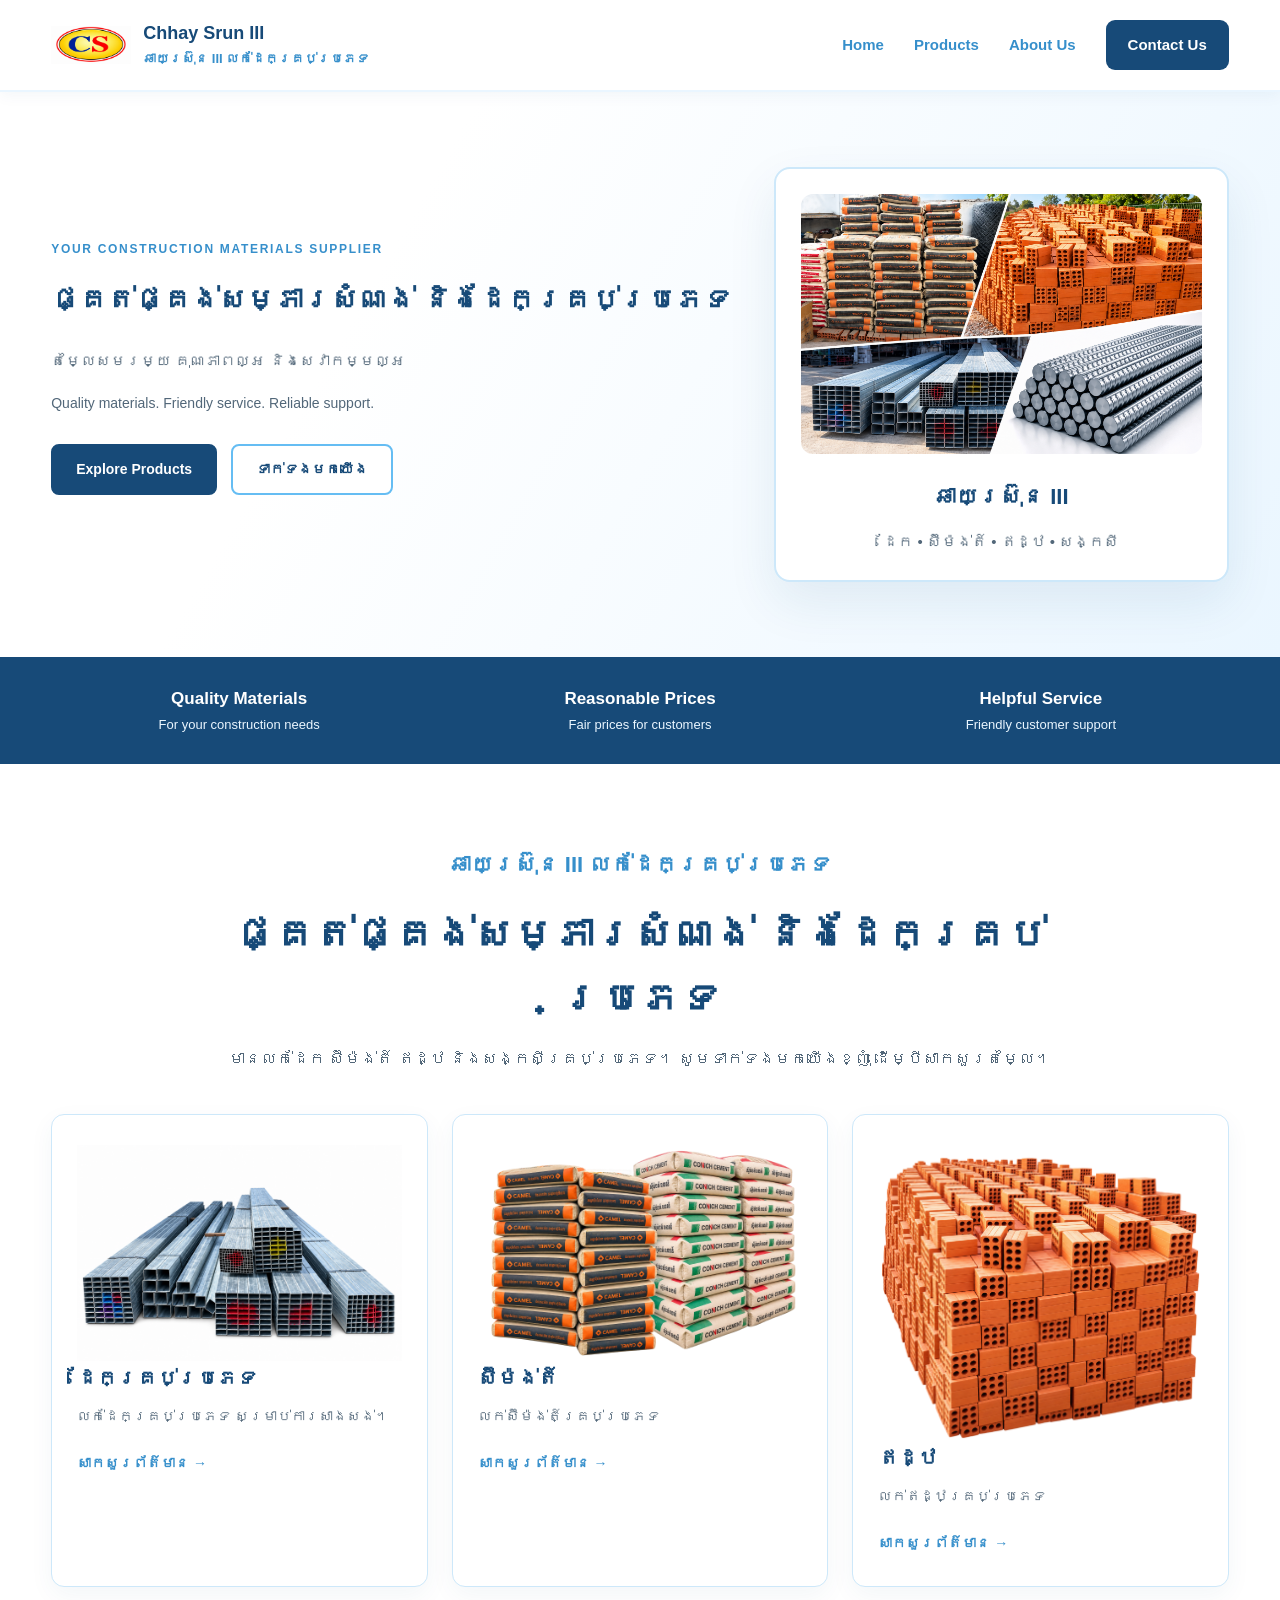
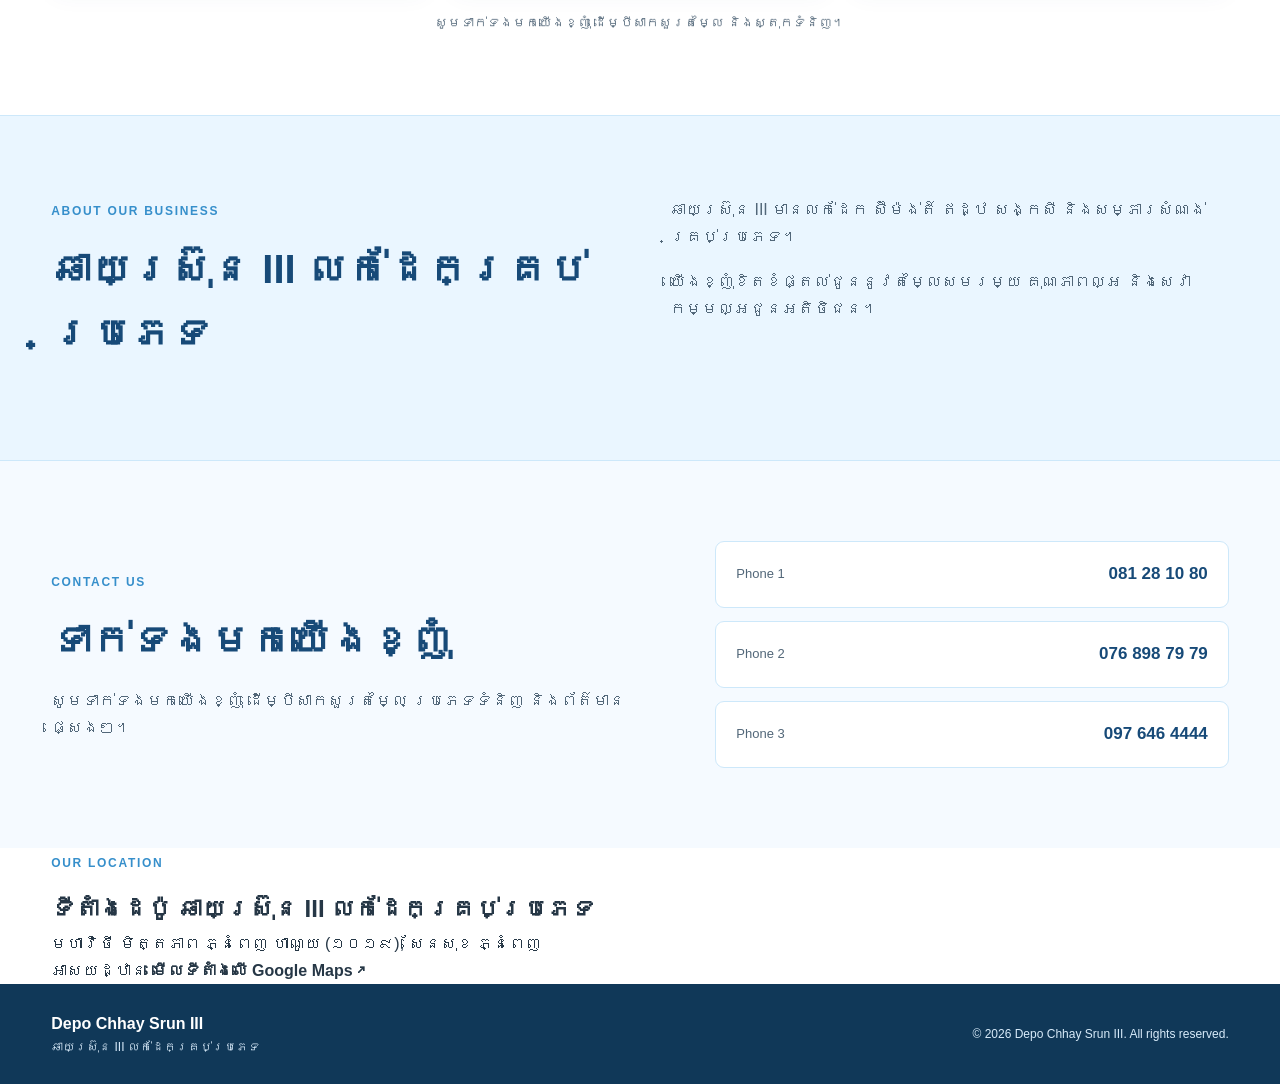
==== index.html @ 59ee8ce9 "Rename chhaysrun.html to index.html" ====
<!DOCTYPE html>
<html lang="km">
<head>
  <meta charset="UTF-8">
  <meta name="viewport" content="width=device-width, initial-scale=1.0">
  <meta name="description" content="Chhay Srun III sells steel, cement, bricks, zinc roofing sheets, and construction materials.">
  <title> Chhay Srun III | Construction Materials</title>
  <link rel="stylesheet" href="style.css">
</head>

<body>

  <!-- HEADER -->
  <header class="header">
    <div class="container nav">

      <a href="#home" class="brand">
        <img src="cs-logo.png.png" alt="CS Logo" class="brand-logo">

        <div class="brand-text">
          <strong> Chhay Srun III</strong>
          <small>ឆាយស្រ៊ុន III លក់ដែកគ្រប់ប្រភេទ</small>
        </div>
      </a>

      <button
        class="menu-toggle"
        id="menuToggle"
        aria-label="Open navigation"
        aria-expanded="false"
        type="button">
        ☰
      </button>

      <nav id="navigation">
        <a href="#home">Home</a>
        <a href="#products">Products</a>
        <a href="#about">About Us</a>
        <a href="#contact" class="nav-contact">Contact Us</a>
      </nav>

    </div>
  </header>

  <main>

    <!-- HOME / HERO -->
    <section class="hero" id="home">
      <div class="container hero-grid">

        <div class="hero-text">
          <span class="eyebrow">YOUR CONSTRUCTION MATERIALS SUPPLIER</span>

          <h1>ផ្គត់ផ្គង់សម្ភារសំណង់ និងដែកគ្រប់ប្រភេទ</h1>

          <p class="khmer-description">
            តម្លៃសមរម្យ គុណភាពល្អ និងសេវាកម្មល្អ
          </p>

          <p class="hero-note">
            Quality materials. Friendly service. Reliable support.
          </p>

          <div class="hero-buttons">
            <a href="#products" class="button button-primary">
              Explore Products
            </a>

            <a href="#contact" class="button button-outline">
              ទាក់ទងមកយើង
            </a>
          </div>
        </div>

        <!-- BUSINESS SIGNBOARD -->
        <div class="signboard">
          <img
            src="construction-materials.png"
            alt="Steel, cement, bricks and construction materials"
            class="signboard-image"
          >

          <h2> ឆាយស្រ៊ុន III</h2>

          <p>ដែក • ស៊ីម៉ង់ត៍ • ឥដ្ឋ • សង្កសី</p>
        </div>

      </div>
    </section>

    <!-- HIGHLIGHTS -->
    <section class="highlights">
      <div class="container highlight-grid">

        <div>
          <strong>Quality Materials</strong>
          <span>For your construction needs</span>
        </div>

        <div>
          <strong>Reasonable Prices</strong>
          <span>Fair prices for customers</span>
        </div>

        <div>
          <strong>Helpful Service</strong>
          <span>Friendly customer support</span>
        </div>

      </div>
    </section>

    <!-- PRODUCTS -->
    <section class="section" id="products">
      <div class="container">

        <div class="section-heading">
          <span class="eyebrow">
            ឆាយស្រ៊ុន III លក់ដែកគ្រប់ប្រភេទ
          </span>

          <h2>ផ្គត់ផ្គង់សម្ភារសំណង់ និងដែកគ្រប់ប្រភេទ</h2>

          <p>
            មានលក់ដែក ស៊ីម៉ង់ត៍ ឥដ្ឋ និងសង្កសីគ្រប់ប្រភេទ។
            សូមទាក់ទងមកយើងខ្ញុំ ដើម្បីសាកសួរតម្លៃ។
          </p>
        </div>

        <div class="product-grid">

          <!-- PRODUCT 1: STEEL -->
          <article class="product-card">

            <img
              src="Steel.png"
              alt="ដែកគ្រប់ប្រភេទ"
              class="product-image"
            >

            <h3>ដែកគ្រប់ប្រភេទ</h3>

            <p>លក់ដែកគ្រប់ប្រភេទ សម្រាប់ការសាងសង់។</p>

            <a href="#contact" class="product-link">
              សាកសួរព័ត៌មាន →
            </a>

          </article>

          <!-- PRODUCT 2: CEMENT -->
          <article class="product-card">

            <img
              src="cement.png"
              alt="Cement bags"
              class="product-image"
            >

            <h3>ស៊ីម៉ង់ត៍</h3>

            <p>លក់ស៊ីម៉ង់ត៍គ្រប់ប្រភេទ</p>

            <a href="#contact" class="product-link">
              សាកសួរព័ត៌មាន →
            </a>

          </article>

          <!-- PRODUCT 3: BRICKS -->
          <article class="product-card">

            <img
              src="bricks.png"
              alt="Construction bricks"
              class="product-image"
            >

            <h3>ឥដ្ឋ</h3>

            <p>លក់ឥដ្ឋគ្រប់ប្រភេទ</p>

            <a href="#contact" class="product-link">
              សាកសួរព័ត៌មាន →
            </a>

          </article>

        </div>

        <p class="product-note">
          សូមទាក់ទងមកយើងខ្ញុំ ដើម្បីសាកសួរតម្លៃ និងស្តុកទំនិញ។
        </p>

      </div>
    </section>

    <!-- ABOUT -->
    <section class="section about-section" id="about">
      <div class="container about-grid">

        <div>
          <span class="eyebrow">ABOUT OUR BUSINESS</span>

          <h2> ឆាយស្រ៊ុន III លក់ដែកគ្រប់ប្រភេទ </h2>
        </div>

        <div>
          <p>
            ឆាយស្រ៊ុន III មានលក់ដែក ស៊ីម៉ង់ត៍ ឥដ្ឋ
            សង្កសី និងសម្ភារសំណង់គ្រប់ប្រភេទ។
          </p>

          <p>
            យើងខ្ញុំខិតខំផ្តល់ជូននូវតម្លៃសមរម្យ
            គុណភាពល្អ និងសេវាកម្មល្អជូនអតិថិជន។
          </p>
        </div>

      </div>
    </section>

    <!-- CONTACT -->
    <section class="contact-section" id="contact">
      <div class="container contact-grid">

        <div>
          <span class="eyebrow">CONTACT US</span>

          <h2>ទាក់ទងមកយើងខ្ញុំ</h2>

          <p>
            សូមទាក់ទងមកយើងខ្ញុំ ដើម្បីសាកសួរតម្លៃ
            ប្រភេទទំនិញ និងព័ត៌មានផ្សេងៗ។
          </p>
        </div>

        <div class="phone-list">

          <a href="tel:081281080">
            <span>Phone 1</span>
            <strong>081 28 10 80</strong>
          </a>

          <a href="tel:0768987979">
            <span>Phone 2</span>
            <strong>076 898 79 79</strong>
          </a>

          <a href="tel:0976464444">
            <span>Phone 3</span>
            <strong>097 646 4444</strong>
          </a>

        </div>

      </div>
    </section>

    <!-- LOCATION: OPEN GOOGLE MAPS -->
    <!-- LOCATION SECTION -->
    <section class="location-section" id="location">
      <div class="container location-grid">

        <div class="location-text">
          <span class="eyebrow">OUR LOCATION</span>

          <h2>ទីតាំងដេប៉ូ ឆាយស្រ៊ុន III លក់ដែកគ្រប់ប្រភេទ</h2>

          <p>
            មហាវិថី មិត្តភាព ភ្នំពេញ ហាណូយ (១០១៩), សែនសុខ ភ្នំពេញ
          </p>
        </div>

        <div class="location-action">
          <a
            href="https://maps.app.goo.gl/CAz2wt9tkXytnF9X8"
            target="_blank"
            rel="noopener noreferrer"
            class="location-link"
          >
            <span>អាសយដ្ឋាន</span>
            <strong>មើលទីតាំងលើ Google Maps ↗</strong>
          </a>
        </div>

      </div>
    </section>

  </main>

  <!-- FOOTER -->
  <footer class="footer">
    <div class="container footer-content">

      <div>
        <strong>Depo Chhay Srun III</strong>
        <p> ឆាយស្រ៊ុន III លក់ដែកគ្រប់ប្រភេទ</p>
      </div>

      <p>
        © <span id="currentYear"></span>
        Depo Chhay Srun III. All rights reserved.
      </p>

    </div>
  </footer>

  <script src="script.js"></script>

</body>
</html>
---- style.css ----
/* ==========================================
   DEPO CHHAY SRUN III
   White + Cool Blue Theme
========================================== */

:root {
  --blue: #174A78;
  --light-blue: #65BDF3;
  --pale-blue: #EAF6FF;
  --dark-blue: #103858;
  --dark: #263746;
  --muted: #526779;
  --white: #FFFFFF;
  --border: #CDE8FA;
}

/* RESET */

* {
  margin: 0;
  padding: 0;
  box-sizing: border-box;
}

html {
  scroll-behavior: smooth;
  scroll-padding-top: 100px;
}

body {
  width: 100%;
  overflow-x: hidden;
  font-family: Arial, "Khmer OS System", "Noto Sans Khmer", sans-serif;
  color: var(--dark);
  background: var(--white);
  line-height: 1.7;
}

a {
  color: inherit;
  text-decoration: none;
}

img {
  display: block;
  max-width: 100%;
  height: auto;
}

.container {
  width: min(1200px, 92%);
  margin: 0 auto;
}

/* HEADER */

.header {
  position: sticky;
  top: 0;
  z-index: 100;
  width: 100%;
  background: var(--white);
  border-bottom: 2px solid var(--pale-blue);
  box-shadow: 0 3px 15px rgba(23, 74, 120, 0.05);
}

.nav {
  min-height: 90px;
  display: flex;
  justify-content: space-between;
  align-items: center;
  gap: 24px;
}

.brand {
  display: flex;
  align-items: center;
  gap: 12px;
  min-width: 0;
}

.brand-logo {
  width: 80px;
  height: 60px;
  object-fit: contain;
  flex-shrink: 0;
}

.brand-text {
  min-width: 0;
}

.brand-text strong {
  display: block;
  color: var(--blue);
  font-size: 18px;
  font-weight: 700;
  line-height: 1.5;
}

.brand-text small {
  display: block;
  color: #368FCB;
  font-size: 13px;
  font-weight: 700;
  line-height: 1.8;
}

nav {
  display: flex;
  align-items: center;
  gap: 30px;
}

nav a {
  color: #368FCB;
  font-size: 15px;
  font-weight: 700;
  transition: color 0.2s;
}

nav a:hover {
  color: var(--blue);
}

nav .nav-contact {
  padding: 12px 22px;
  border-radius: 9px;
  background: var(--blue);
  color: var(--white);
}

nav .nav-contact:hover {
  background: var(--dark-blue);
  color: var(--white);
}

.menu-toggle {
  display: none;
  border: 0;
  background: transparent;
  color: var(--blue);
  font-size: 28px;
  cursor: pointer;
}

/* HERO */

.hero {
  width: 100%;
  padding: 75px 0;
  background: linear-gradient(120deg, #FFFFFF 30%, #EAF6FF 100%);
}

.hero-grid {
  display: grid;
  grid-template-columns: minmax(0, 1.2fr) minmax(0, 0.8fr);
  align-items: center;
  gap: 40px;
}

.hero-text {
  min-width: 0;
  width: 100%;
}

.eyebrow {
  display: inline-block;
  margin-bottom: 16px;
  color: #368FCB;
  font-size: 12px;
  font-weight: 800;
  letter-spacing: 1.7px;
}

.hero-text h1 {
  margin-bottom: 22px;
  color: var(--blue);
  font-family: "Khmer OS System", "Noto Sans Khmer", sans-serif;
  font-size: 28px;
  font-weight: 700;
  line-height: 1.8;
  letter-spacing: 0;
  word-spacing: 0;
  overflow-wrap: break-word;
}

.khmer-description {
  max-width: 560px;
  color: var(--muted);
  font-family: "Khmer OS System", "Noto Sans Khmer", sans-serif;
  font-size: 15px;
  line-height: 1.9;
  letter-spacing: 0;
  word-spacing: 0;
}

.hero-note {
  margin-top: 16px;
  color: var(--muted);
  font-size: 14px;
}

.hero-buttons {
  display: flex;
  flex-direction: row;
  flex-wrap: wrap;
  align-items: center;
  gap: 14px;
  margin: 28px 0 20px;
}

.button {
  min-height: 48px;
  padding: 12px 23px;
  display: inline-flex;
  align-items: center;
  justify-content: center;
  border: 2px solid var(--blue);
  border-radius: 8px;
  font-size: 14px;
  font-weight: 700;
  transition: 0.2s;
}

.button-primary {
  background: var(--blue);
  color: var(--white);
}

.button-primary:hover {
  background: var(--dark-blue);
  transform: translateY(-2px);
}

.button-outline {
  background: var(--white);
  color: var(--blue);
  border-color: var(--light-blue);
}

.button-outline:hover {
  background: var(--pale-blue);
}

/* SIGNBOARD */

.signboard {
  display: flex;
  flex-direction: column;
  justify-content: center;
  align-items: center;
  gap: 14px;
  width: 100%;
  min-width: 0;
  min-height: 330px;
  padding: 25px;
  background: var(--white);
  border: 2px solid var(--border);
  border-radius: 16px;
  box-shadow: 0 20px 50px rgba(23, 74, 120, 0.09);
  text-align: center;
}

.signboard-image {
  display: block;
  width: 100%;
  max-width: 100%;
  height: 260px;
  object-fit: cover;
  object-position: center;
  border-radius: 12px;
  margin: 0 auto 10px;
}

.signboard-logo {
  width: 240px;
  max-width: 100%;
  height: auto;
  object-fit: contain;
}

.signboard h2 {
  color: var(--blue);
  font-family: "Khmer OS System", "Noto Sans Khmer", sans-serif;
  font-size: 22px;
  line-height: 1.7;
}

.signboard p {
  color: var(--muted);
  font-size: 15px;
}

/* HIGHLIGHTS */

.highlights {
  padding: 28px 0;
  background: var(--blue);
  color: var(--white);
}

.highlight-grid {
  display: grid;
  grid-template-columns: repeat(3, minmax(0, 1fr));
  gap: 25px;
}

.highlight-grid div {
  display: flex;
  flex-direction: column;
  align-items: center;
  text-align: center;
}

.highlight-grid strong {
  font-size: 17px;
  color: var(--white);
}

.highlight-grid span {
  color: #EAF6FF;
  font-size: 13px;
}

/* GENERAL SECTIONS */

.section {
  padding: 80px 0;
}

.section-heading {
  max-width: 850px;
  margin: 0 auto 42px;
  text-align: center;
}

/* Khmer subtitle in the Products section */
.section-heading .eyebrow {
  font-family: "Khmer OS System", "Noto Sans Khmer", sans-serif;
  font-size: 22px;
  font-weight: 700;
  letter-spacing: 0;
  line-height: 1.9;
  color: #368FCB;
}

.section-heading h2,
.about-grid h2,
.contact-grid h2 {
  margin-bottom: 15px;
  color: var(--blue);
  font-size: clamp(29px, 4vw, 40px);
  line-height: 1.6;
}

.section-heading p,
.about-grid p,
.contact-grid > div > p {
  color: var(--muted);
}

/* PRODUCT CARDS */

.product-grid {
  display: grid;
  grid-template-columns: repeat(3, minmax(0, 1fr));
  gap: 24px;
}

.product-card {
  min-width: 0;
  padding: 30px 25px;
  background: var(--white);
  border: 1px solid var(--border);
  border-radius: 13px;
  box-shadow: 0 8px 24px rgba(23, 74, 120, 0.05);
  transition: transform 0.25s, box-shadow 0.25s;
}

.product-card:hover {
  transform: translateY(-5px);
  box-shadow: 0 15px 35px rgba(23, 74, 120, 0.12);
}

.product-icon {
  width: 60px;
  height: 60px;
  margin-bottom: 20px;
  display: grid;
  place-items: center;
  border-radius: 12px;
  background: var(--pale-blue);
  color: var(--blue);
  font-size: 32px;
  font-weight: 800;
}

.product-card h3 {
  margin-bottom: 10px;
  color: var(--blue);
  font-size: 20px;
}

.product-card p {
  margin-bottom: 20px;
  color: var(--muted);
  font-size: 14px;
}

.product-link {
  color: #368FCB;
  font-size: 14px;
  font-weight: 800;
}

.product-link:hover {
  color: var(--dark-blue);
}

.product-note {
  margin-top: 25px;
  color: var(--muted);
  font-size: 13px;
  text-align: center;
}

/* ABOUT */

.about-section {
  background: var(--pale-blue);
  border-top: 1px solid var(--border);
  border-bottom: 1px solid var(--border);
}

.about-grid {
  display: grid;
  grid-template-columns: minmax(0, 1fr) minmax(0, 1fr);
  align-items: start;
  gap: 60px;
}

.about-grid p {
  margin-bottom: 18px;
}

/* CONTACT */

.contact-section {
  padding: 80px 0;
  background: #F5FAFF;
}

.contact-grid {
  display: grid;
  grid-template-columns: minmax(0, 1fr) minmax(0, 0.85fr);
  align-items: center;
  gap: 60px;
}

.phone-list {
  display: grid;
  gap: 13px;
}

.phone-list a {
  display: flex;
  justify-content: space-between;
  align-items: center;
  gap: 15px;
  padding: 18px 20px;
  background: var(--white);
  border: 1px solid var(--border);
  border-radius: 9px;
  transition: 0.2s;
}

.phone-list a:hover {
  border-color: var(--light-blue);
  transform: translateX(3px);
}

.phone-list span {
  color: var(--muted);
  font-size: 13px;
}

.phone-list strong {
  color: var(--blue);
  font-size: 17px;
}

/* FOOTER */

.footer {
  padding: 26px 0;
  background: var(--dark-blue);
  color: var(--white);
}

.footer-content {
  display: flex;
  justify-content: space-between;
  align-items: center;
  flex-wrap: wrap;
  gap: 15px;
}

.footer-content strong {
  color: var(--white);
}

.footer-content p {
  color: #D8EBFA;
  font-size: 12px;
}

/* TABLETS */

@media (max-width: 900px) {
  .nav {
    min-height: 78px;
  }

  .menu-toggle {
    display: block;
    flex-shrink: 0;
  }

  nav {
    display: none;
    position: absolute;
    top: 78px;
    left: 0;
    right: 0;
    padding: 22px 5%;
    flex-direction: column;
    align-items: stretch;
    gap: 18px;
    background: var(--white);
    border-bottom: 2px solid var(--border);
    box-shadow: 0 12px 20px rgba(23, 74, 120, 0.08);
  }

  nav.open {
    display: flex;
  }

  .hero {
    padding: 55px 0;
  }

  .hero-grid {
    grid-template-columns: minmax(0, 1fr) minmax(0, 0.9fr);
    gap: 25px;
  }

  .hero-text h1 {
    font-size: 24px;
  }

  .signboard {
    padding: 18px;
  }

  .signboard-image {
    height: 220px;
  }

  .about-grid,
  .contact-grid {
    gap: 35px;
  }
}

/* MOBILE */

@media (max-width: 650px) {
  .container {
    width: 90%;
  }

  .hero-grid,
  .about-grid,
  .contact-grid {
    grid-template-columns: minmax(0, 1fr);
    gap: 30px;
  }

  .hero-text h1 {
    font-size: 24px;
    line-height: 1.8;
  }

  .hero-buttons {
    flex-direction: row;
  }

  .product-grid {
    grid-template-columns: repeat(2, minmax(0, 1fr));
  }

  .highlight-grid {
    grid-template-columns: 1fr;
    gap: 18px;
  }

  .section {
    padding: 60px 0;
  }

  .section-heading .eyebrow {
    font-size: 20px;
  }

  .signboard {
    min-height: 250px;
  }

  .signboard-image {
    height: 260px;
  }
}

/* SMALL PHONES */

@media (max-width: 480px) {
  .brand {
    gap: 8px;
  }

  .brand-logo {
    width: 55px;
    height: 45px;
  }

  .brand-text strong {
    font-size: 14px;
  }

  .brand-text small {
    font-size: 10px;
    line-height: 1.6;
  }

  .hero-text h1 {
    font-size: 20px;
    line-height: 1.8;
    letter-spacing: 0;
    word-spacing: 0;
  }

  .khmer-description {
    font-size: 14px;
  }

  .hero-buttons {
    flex-direction: column;
  }

  .hero-buttons .button {
    width: 100%;
  }

  .product-grid {
    grid-template-columns: 1fr;
  }

  .section-heading .eyebrow {
    font-size: 18px;
    line-height: 1.9;
  }

  .signboard {
    padding: 16px;
  }

  .signboard-image {
    height: 200px;
  }

  .signboard h2 {
    font-size: 19px;
  }

  .phone-list a {
    flex-wrap: wrap;
  }

  .phone-list strong {
    font-size: 15px;
  }

  .footer-content {
    flex-direction: column;
    align-items: flex-start;
  }
  
/* Product images */

.product-image {
  width: 100%;
  height: 220px;
  object-fit: cover;
  object-position: center;
  display: block;
  margin-bottom: 20px;
  border-radius: 10px;
}
/* Product images */
.product-image {
  width: 100%;
  height: 220px;
  object-fit: contain;
  object-position: center;
  display: block;
  margin-bottom: 20px;
  border-radius: 10px;
  background: #ffffff;
}
/* LOCATION & GOOGLE MAPS */

/* LOCATION SECTION - MATCH CONTACT SECTION */

.location-section {
  padding: 80px 0;
  background: #F5FAFF;
  border-top: 1px solid #CDE8FA;
}

.location-grid {
  display: grid;
  grid-template-columns: 1fr 0.85fr;
  align-items: center;
  gap: 60px;
}

.location-text h2 {
  margin: 15px 0;
  color: #174A78;
  font-family: "Khmer OS System", "Noto Sans Khmer", sans-serif;
  font-size: clamp(29px, 4vw, 40px);
  line-height: 1.5;
}

.location-text p {
  color: #526779;
  font-family: "Khmer OS System", "Noto Sans Khmer", sans-serif;
  font-size: 16px;
  line-height: 1.9;
}

.location-action {
  display: grid;
  gap: 13px;
}

.location-link {
  display: flex;
  flex-direction: column;
  gap: 10px;
  padding: 25px;
  background: #FFFFFF;
  border: 1px solid #CDE8FA;
  border-radius: 10px;
  transition: 0.2s;
}

.location-link:hover {
  border-color: #65BDF3;
  transform: translateY(-3px);
}

.location-link span {
  color: #526779;
  font-size: 14px;
}

.location-link strong {
  color: #174A78;
  font-size: 17px;
}

@media (max-width: 800px) {
  .location-section {
    padding: 60px 0;
  }

  .location-grid {
    grid-template-columns: 1fr;
    gap: 30px;
  }
}

@media (max-width: 480px) {
  .location-text h2 {
    font-size: 27px;
  }

  .location-link {
    padding: 20px;
  }
}

}
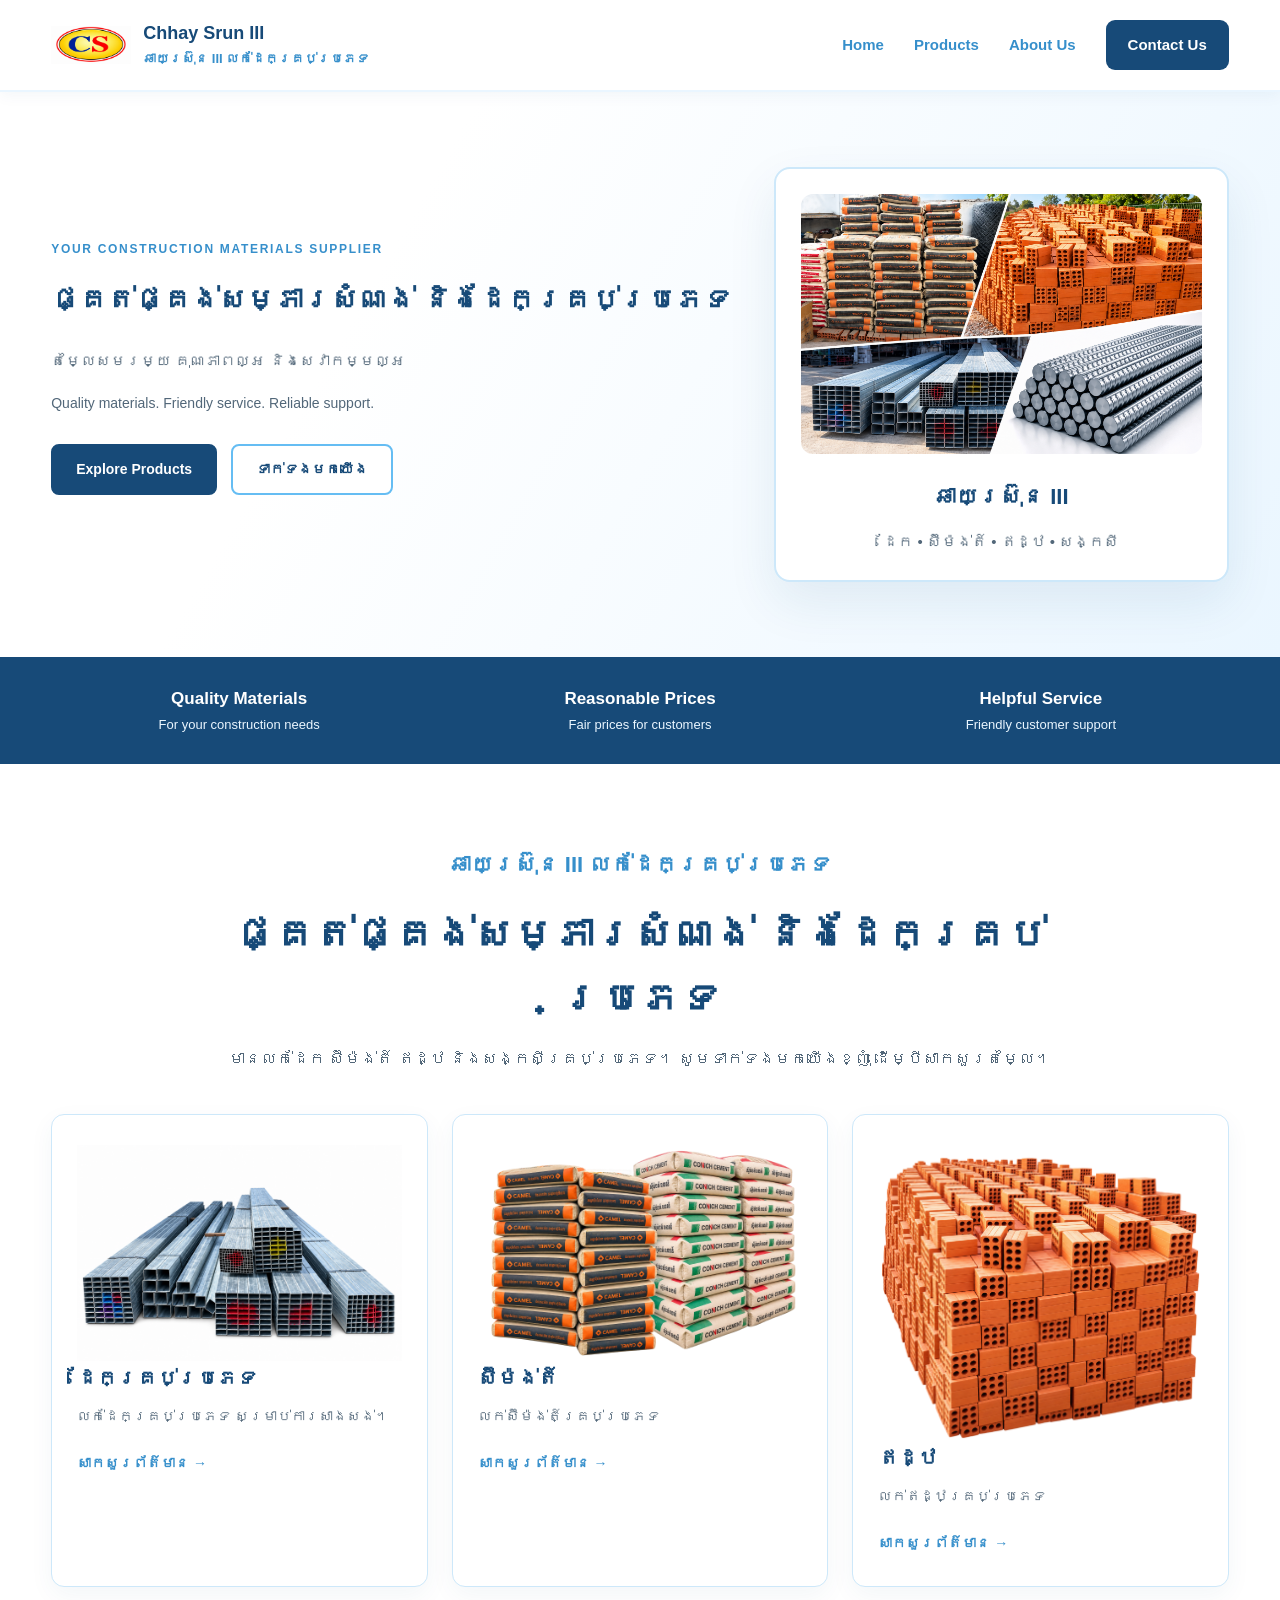
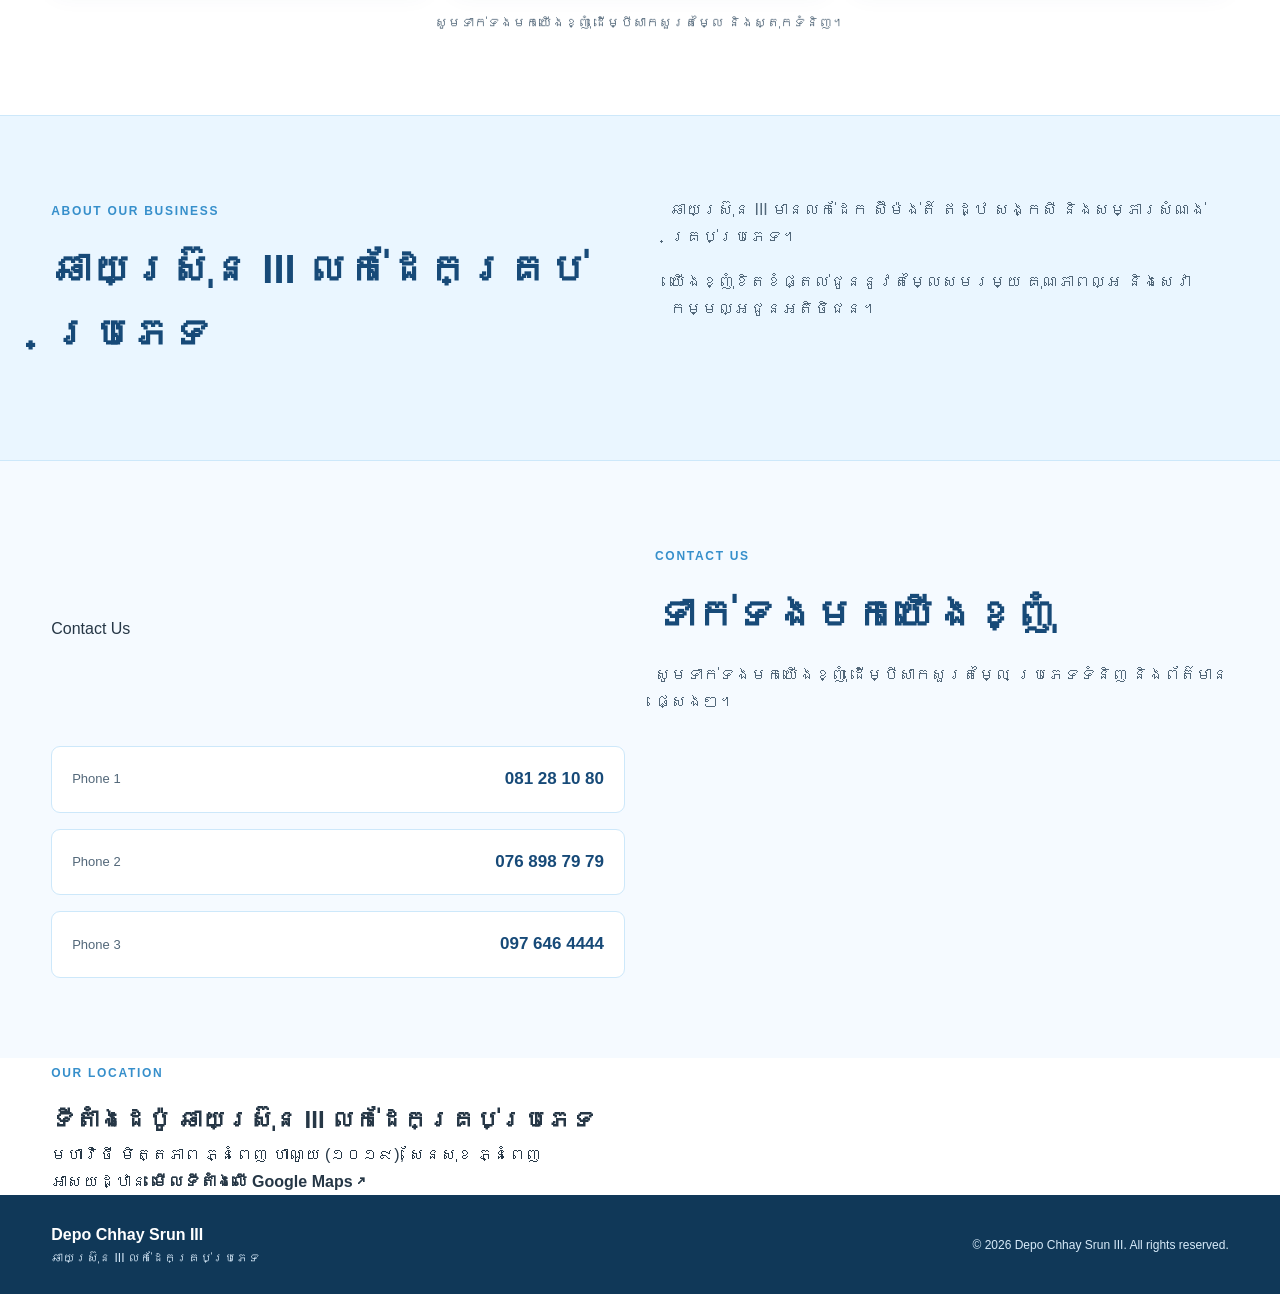
==== commit 3074d7e3: "Update index.html" ====
--- a/index.html
+++ b/index.html
@@ -224,7 +224,7 @@
     <!-- CONTACT -->
     <section class="contact-section" id="contact">
       <div class="container contact-grid">
-
+      <a href="#contact" class="nav-contact">Contact Us</a>
         <div>
           <span class="eyebrow">CONTACT US</span>
 
--- a/style.css
+++ b/style.css
@@ -518,108 +518,150 @@
 
 /* TABLETS */
 
+
+/* LEFT-SIDE MOBILE MENU */
 @media (max-width: 900px) {
-  .nav {
-    min-height: 78px;
-  }
-
-  .menu-toggle {
-    display: block;
-    flex-shrink: 0;
-  }
-
-  nav {
-    display: none;
-    position: absolute;
-    top: 78px;
+    .nav {
+        position: relative;
+        min-height: 78px;
+    }
+
+    .menu-toggle {
+        display: block;
+        position: relative;
+        z-index: 2002;
+        flex-shrink: 0;
+    }
+
+    .nav nav,
+    .nav > nav {
+        display: flex;
+        position: fixed;
+        top: 0;
+        left: 0;
+        right: auto;
+        width: 280px;
+        max-width: 85%;
+        height: 100vh;
+        height: 100dvh;
+        padding: 100px 24px 30px;
+        flex-direction: column;
+        align-items: stretch;
+        gap: 0;
+        background: #ffffff;
+        box-shadow: 5px 0 25px rgba(23, 74, 120, 0.15);
+        z-index: 2001;
+        overflow-y: auto;
+        transform: translateX(-100%);
+        visibility: hidden;
+        pointer-events: none;
+        transition: transform 0.3s ease, visibility 0.3s ease;
+    }
+
+    .nav nav.open,
+    .nav > nav.open {
+        transform: translateX(0);
+        visibility: visible;
+        pointer-events: auto;
+    }
+
+    .nav nav a,
+    .nav > nav a {
+        display: block;
+        padding: 16px 10px;
+        border-bottom: 1px solid #CDE8FA;
+        color: #174A78;
+        font-size: 16px;
+    }
+
+    .nav nav .nav-contact,
+    .nav > nav .nav-contact {
+        margin-top: 12px;
+        text-align: center;
+    }
+}
+/* FIX MOBILE NAVIGATION AND CONTACT BUTTON */
+
+@media (max-width: 900px) {
+  .nav-links {
+    display: flex;
+    position: fixed;
+    top: 0;
     left: 0;
-    right: 0;
-    padding: 22px 5%;
+    width: 280px;
+    max-width: 85%;
+    height: 100vh;
+    height: 100dvh;
+    padding: 100px 24px 30px;
     flex-direction: column;
     align-items: stretch;
-    gap: 18px;
-    background: var(--white);
-    border-bottom: 2px solid var(--border);
-    box-shadow: 0 12px 20px rgba(23, 74, 120, 0.08);
-  }
-
-  nav.open {
+    gap: 0;
+    background: #ffffff;
+    box-shadow: 5px 0 25px rgba(23, 74, 120, 0.15);
+    z-index: 2001;
+    overflow-y: auto;
+    transform: translateX(-100%);
+    visibility: hidden;
+    pointer-events: none;
+    transition: transform 0.3s ease, visibility 0.3s ease;
+  }
+
+  .nav-links.active {
+    transform: translateX(0);
+    visibility: visible;
+    pointer-events: auto;
+  }
+
+  .nav-links a {
     display: flex;
-  }
-
-  .hero {
-    padding: 55px 0;
-  }
-
-  .hero-grid {
-    grid-template-columns: minmax(0, 1fr) minmax(0, 0.9fr);
-    gap: 25px;
-  }
-
-  .hero-text h1 {
-    font-size: 24px;
-  }
-
-  .signboard {
-    padding: 18px;
-  }
-
-  .signboard-image {
-    height: 220px;
-  }
-
-  .about-grid,
-  .contact-grid {
-    gap: 35px;
-  }
-}
-
-/* MOBILE */
+    align-items: center;
+    justify-content: flex-start;
+    padding: 18px 14px;
+    color: #174A78 !important;
+    font-size: 16px;
+    font-weight: 600;
+    text-decoration: none;
+    border-bottom: 1px solid #d8e7f0;
+  }
+
+  .nav-links a.nav-contact {
+    display: flex;
+    justify-content: center;
+    align-items: center;
+    margin-top: 16px;
+    padding: 18px 14px;
+    background: #174A78;
+    color: #ffffff !important;
+    border: none;
+    border-radius: 12px;
+    font-size: 16px;
+    font-weight: 700;
+    text-align: center;
+  }
+}
+
+/* CONTACT SECTION */
+#contact {
+  display: block;
+  visibility: visible;
+  scroll-margin-top: 90px;
+}
+
+#contact .contact-grid {
+  display: grid;
+  grid-template-columns: 1fr 1fr;
+  gap: 30px;
+}
+
+#contact .phone-list {
+  display: flex;
+  flex-direction: column;
+  gap: 16px;
+}
 
 @media (max-width: 650px) {
-  .container {
-    width: 90%;
-  }
-
-  .hero-grid,
-  .about-grid,
-  .contact-grid {
+  #contact .contact-grid {
     grid-template-columns: minmax(0, 1fr);
-    gap: 30px;
-  }
-
-  .hero-text h1 {
-    font-size: 24px;
-    line-height: 1.8;
-  }
-
-  .hero-buttons {
-    flex-direction: row;
-  }
-
-  .product-grid {
-    grid-template-columns: repeat(2, minmax(0, 1fr));
-  }
-
-  .highlight-grid {
-    grid-template-columns: 1fr;
-    gap: 18px;
-  }
-
-  .section {
-    padding: 60px 0;
-  }
-
-  .section-heading .eyebrow {
-    font-size: 20px;
-  }
-
-  .signboard {
-    min-height: 250px;
-  }
-
-  .signboard-image {
-    height: 260px;
   }
 }
 
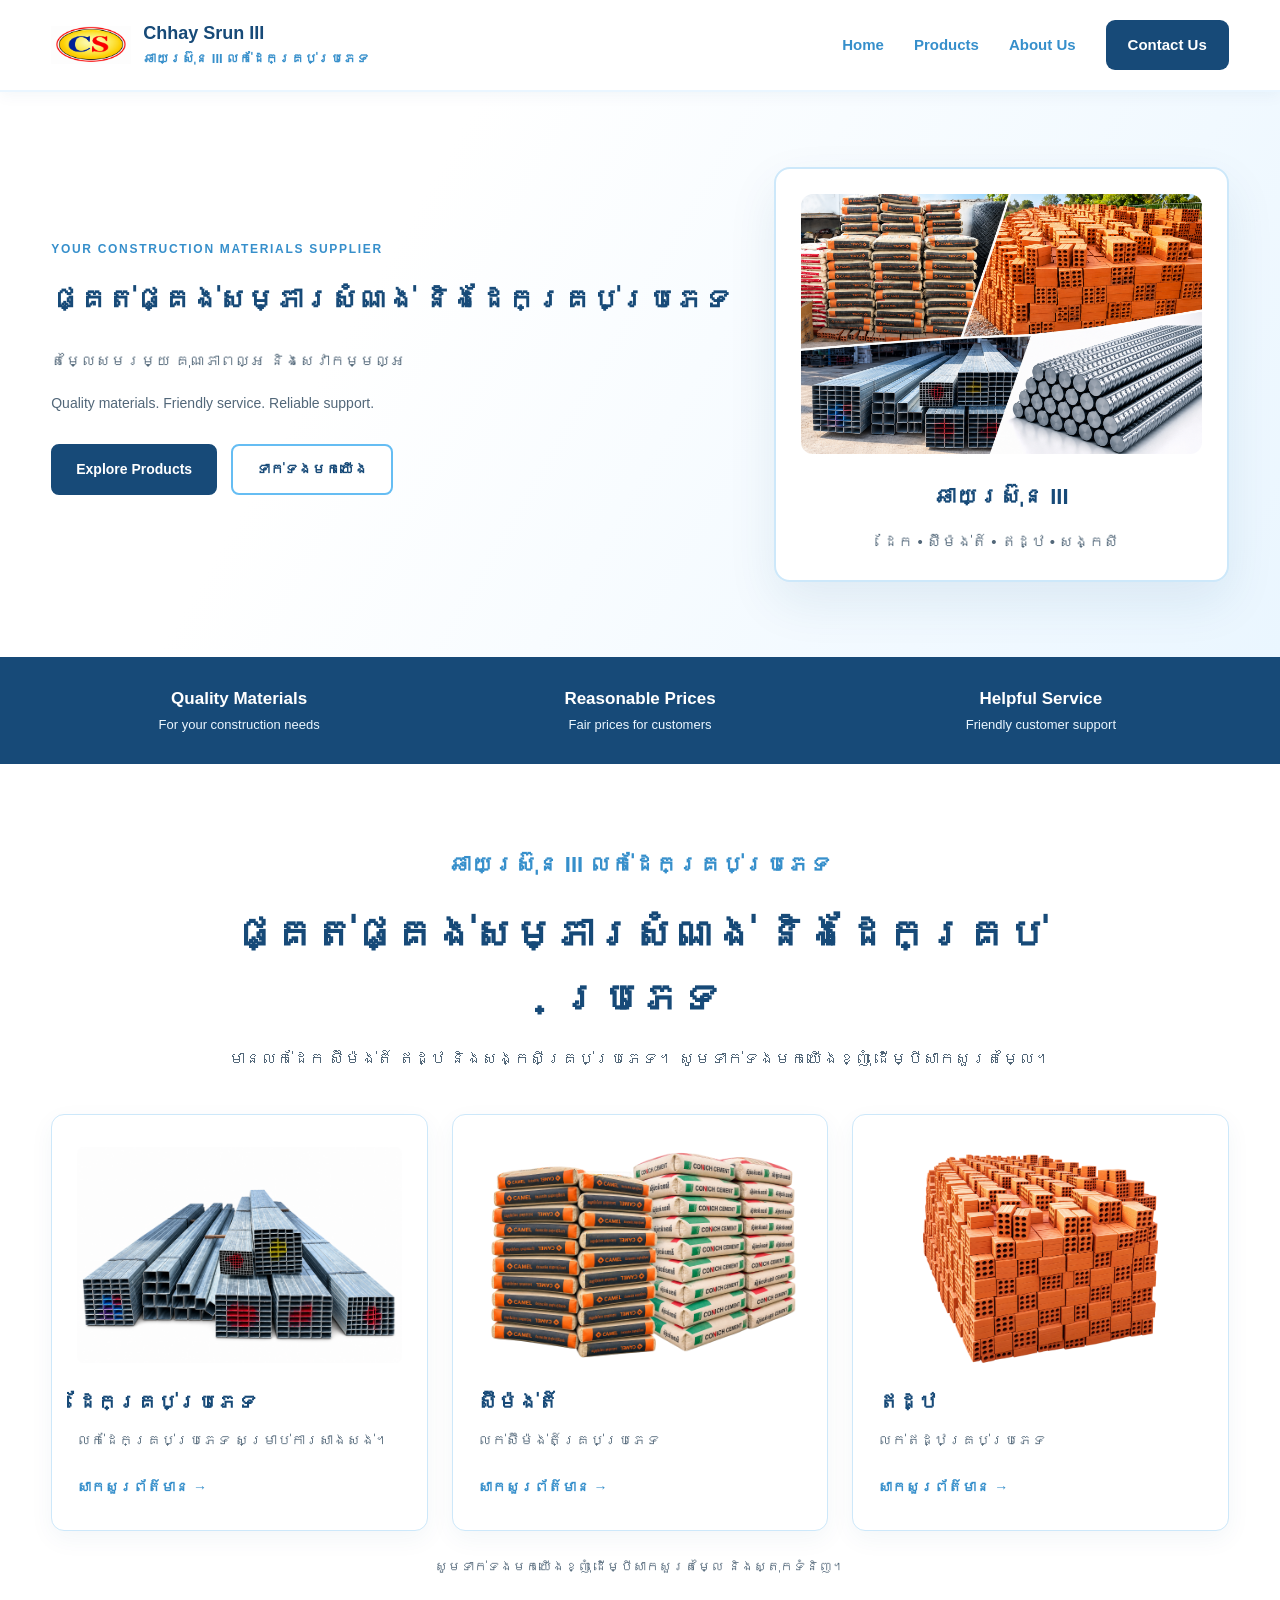
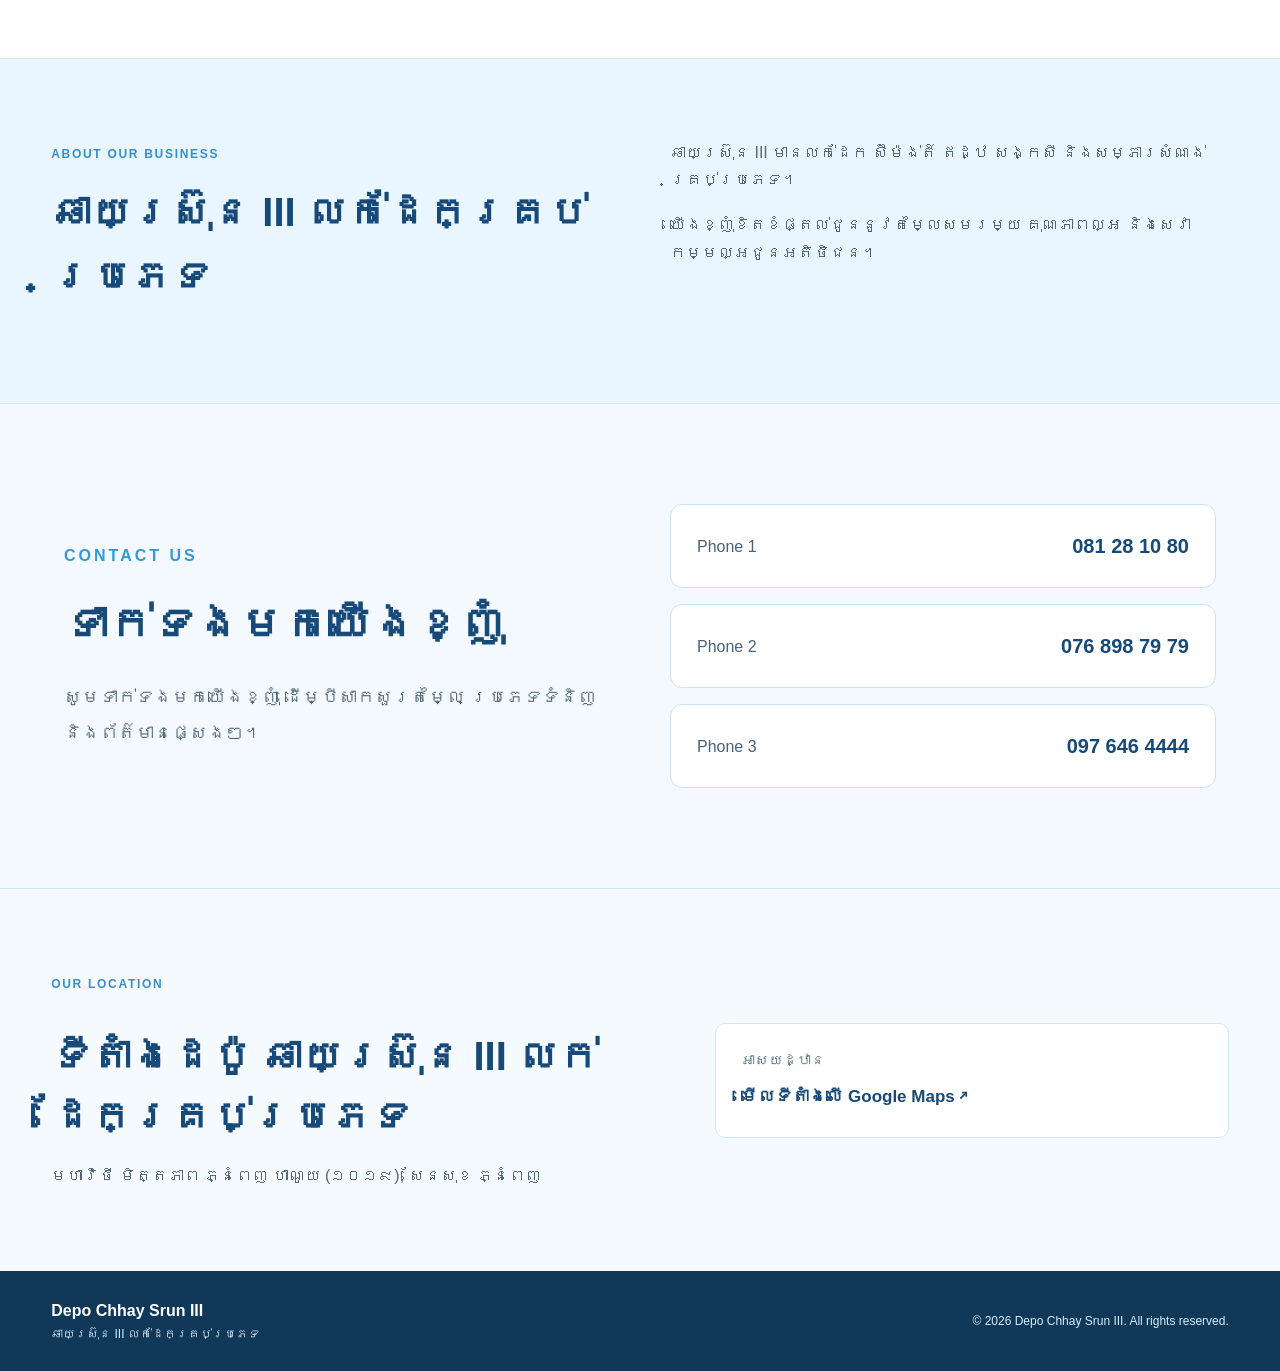
==== commit c878e95d: "Update index.html" ====
--- a/index.html
+++ b/index.html
@@ -224,8 +224,7 @@
     <!-- CONTACT -->
     <section class="contact-section" id="contact">
       <div class="container contact-grid">
-      <a href="#contact" class="nav-contact">Contact Us</a>
-        <div>
+              <div>
           <span class="eyebrow">CONTACT US</span>
 
           <h2>ទាក់ទងមកយើងខ្ញុំ</h2>
--- a/style.css
+++ b/style.css
@@ -640,105 +640,125 @@
   }
 }
 
+
+
 /* CONTACT SECTION */
-#contact {
-  display: block;
-  visibility: visible;
-  scroll-margin-top: 90px;
-}
-
-#contact .contact-grid {
-  display: grid;
-  grid-template-columns: 1fr 1fr;
-  gap: 30px;
-}
-
-#contact .phone-list {
-  display: flex;
-  flex-direction: column;
-  gap: 16px;
-}
-
+.contact-section {
+    background: #f3f9fe;
+    padding: 100px 0;
+}
+
+.contact-section .container {
+    width: 90%;
+    max-width: 1550px;
+    margin: 0 auto;
+}
+
+.contact-grid {
+    display: grid;
+    grid-template-columns: 1fr 1fr;
+    gap: 60px;
+    align-items: center;
+}
+
+.contact-section .contact-grid > div:first-child {
+    grid-column: 1;
+    grid-row: 1;
+}
+
+.contact-section .phone-list {
+    grid-column: 2;
+    grid-row: 1;
+    display: flex;
+    flex-direction: column;
+    gap: 16px;
+}
+
+.contact-section .eyebrow {
+    display: block;
+    margin-bottom: 20px;
+    color: #3498db;
+    font-size: 16px;
+    font-weight: 800;
+    letter-spacing: 3px;
+}
+
+.contact-section h2 {
+    margin: 0 0 20px;
+    color: #174a78;
+    font-size: 44px;
+    line-height: 1.6;
+}
+
+.contact-section p {
+    margin: 0;
+    color: #46627d;
+    font-size: 18px;
+    line-height: 2;
+}
+
+.contact-section .phone-list a {
+    display: flex;
+    align-items: center;
+    justify-content: space-between;
+    gap: 12px;
+    min-height: 84px;
+    padding: 20px 26px;
+    box-sizing: border-box;
+    background: #fff;
+    border: 1px solid #c9e3f8;
+    border-radius: 12px;
+    color: #174a78;
+    text-decoration: none;
+}
+
+.contact-section .phone-list a span {
+    color: #46627d;
+    font-size: 16px;
+}
+
+.contact-section .phone-list a strong {
+    color: #174a78;
+    font-size: 20px;
+    font-weight: 800;
+    white-space: nowrap;
+}
+
+/* MOBILE */
 @media (max-width: 650px) {
-  #contact .contact-grid {
-    grid-template-columns: minmax(0, 1fr);
-  }
-}
-
-/* SMALL PHONES */
-
-@media (max-width: 480px) {
-  .brand {
-    gap: 8px;
-  }
-
-  .brand-logo {
-    width: 55px;
-    height: 45px;
-  }
-
-  .brand-text strong {
-    font-size: 14px;
-  }
-
-  .brand-text small {
-    font-size: 10px;
-    line-height: 1.6;
-  }
-
-  .hero-text h1 {
-    font-size: 20px;
-    line-height: 1.8;
-    letter-spacing: 0;
-    word-spacing: 0;
-  }
-
-  .khmer-description {
-    font-size: 14px;
-  }
-
-  .hero-buttons {
-    flex-direction: column;
-  }
-
-  .hero-buttons .button {
-    width: 100%;
-  }
-
-  .product-grid {
-    grid-template-columns: 1fr;
-  }
-
-  .section-heading .eyebrow {
-    font-size: 18px;
-    line-height: 1.9;
-  }
-
-  .signboard {
-    padding: 16px;
-  }
-
-  .signboard-image {
-    height: 200px;
-  }
-
-  .signboard h2 {
-    font-size: 19px;
-  }
-
-  .phone-list a {
-    flex-wrap: wrap;
-  }
-
-  .phone-list strong {
-    font-size: 15px;
-  }
-
-  .footer-content {
-    flex-direction: column;
-    align-items: flex-start;
-  }
-  
+    .contact-section {
+        padding: 60px 0;
+    }
+
+    .contact-section .contact-grid {
+        grid-template-columns: minmax(0, 1fr);
+        gap: 30px;
+    }
+
+    .contact-section .contact-grid > div:first-child,
+    .contact-section .phone-list {
+        grid-column: 1;
+        grid-row: auto;
+    }
+
+    .contact-section h2 {
+        font-size: 30px;
+    }
+
+    .contact-section p {
+        font-size: 16px;
+    }
+
+    .contact-section .phone-list a {
+        min-height: 76px;
+        padding: 16px;
+    }
+
+    .contact-section .phone-list a strong {
+        font-size: 16px;
+    }
+}
+
 /* Product images */
 
 .product-image {
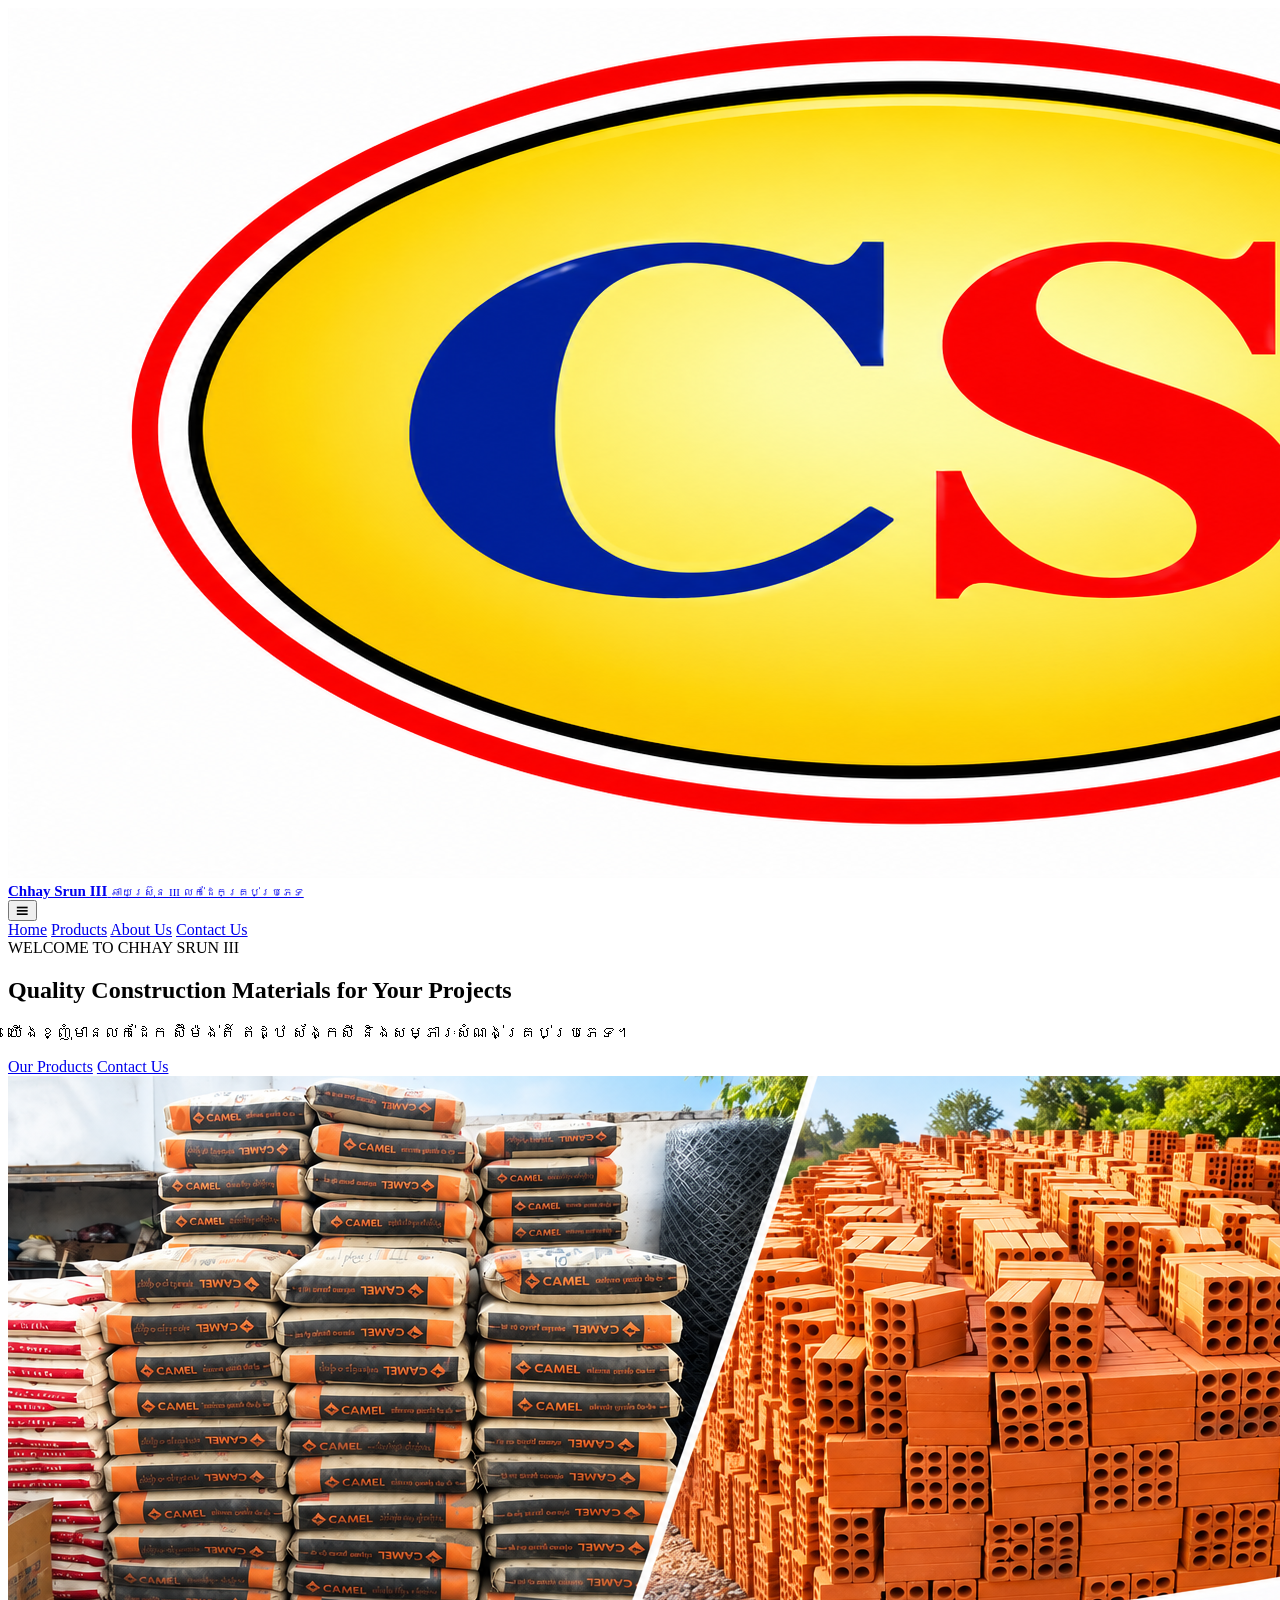
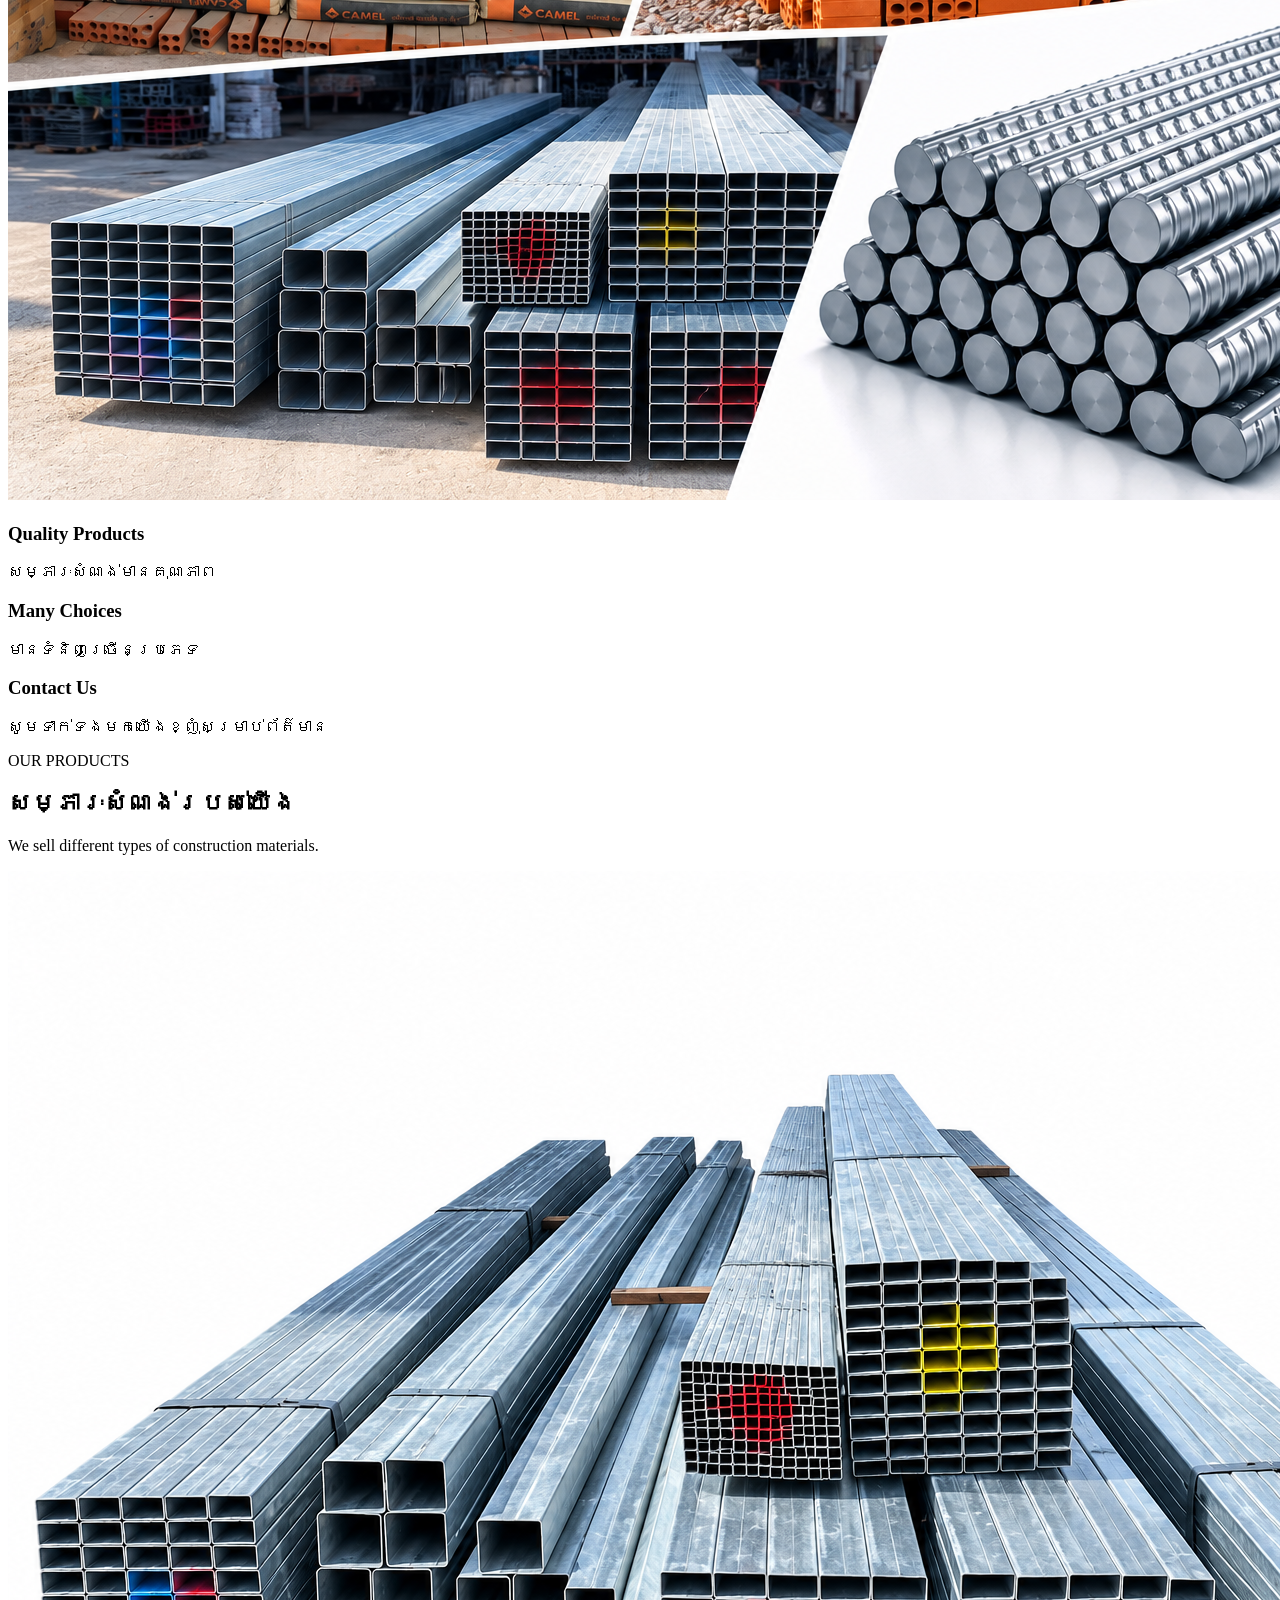
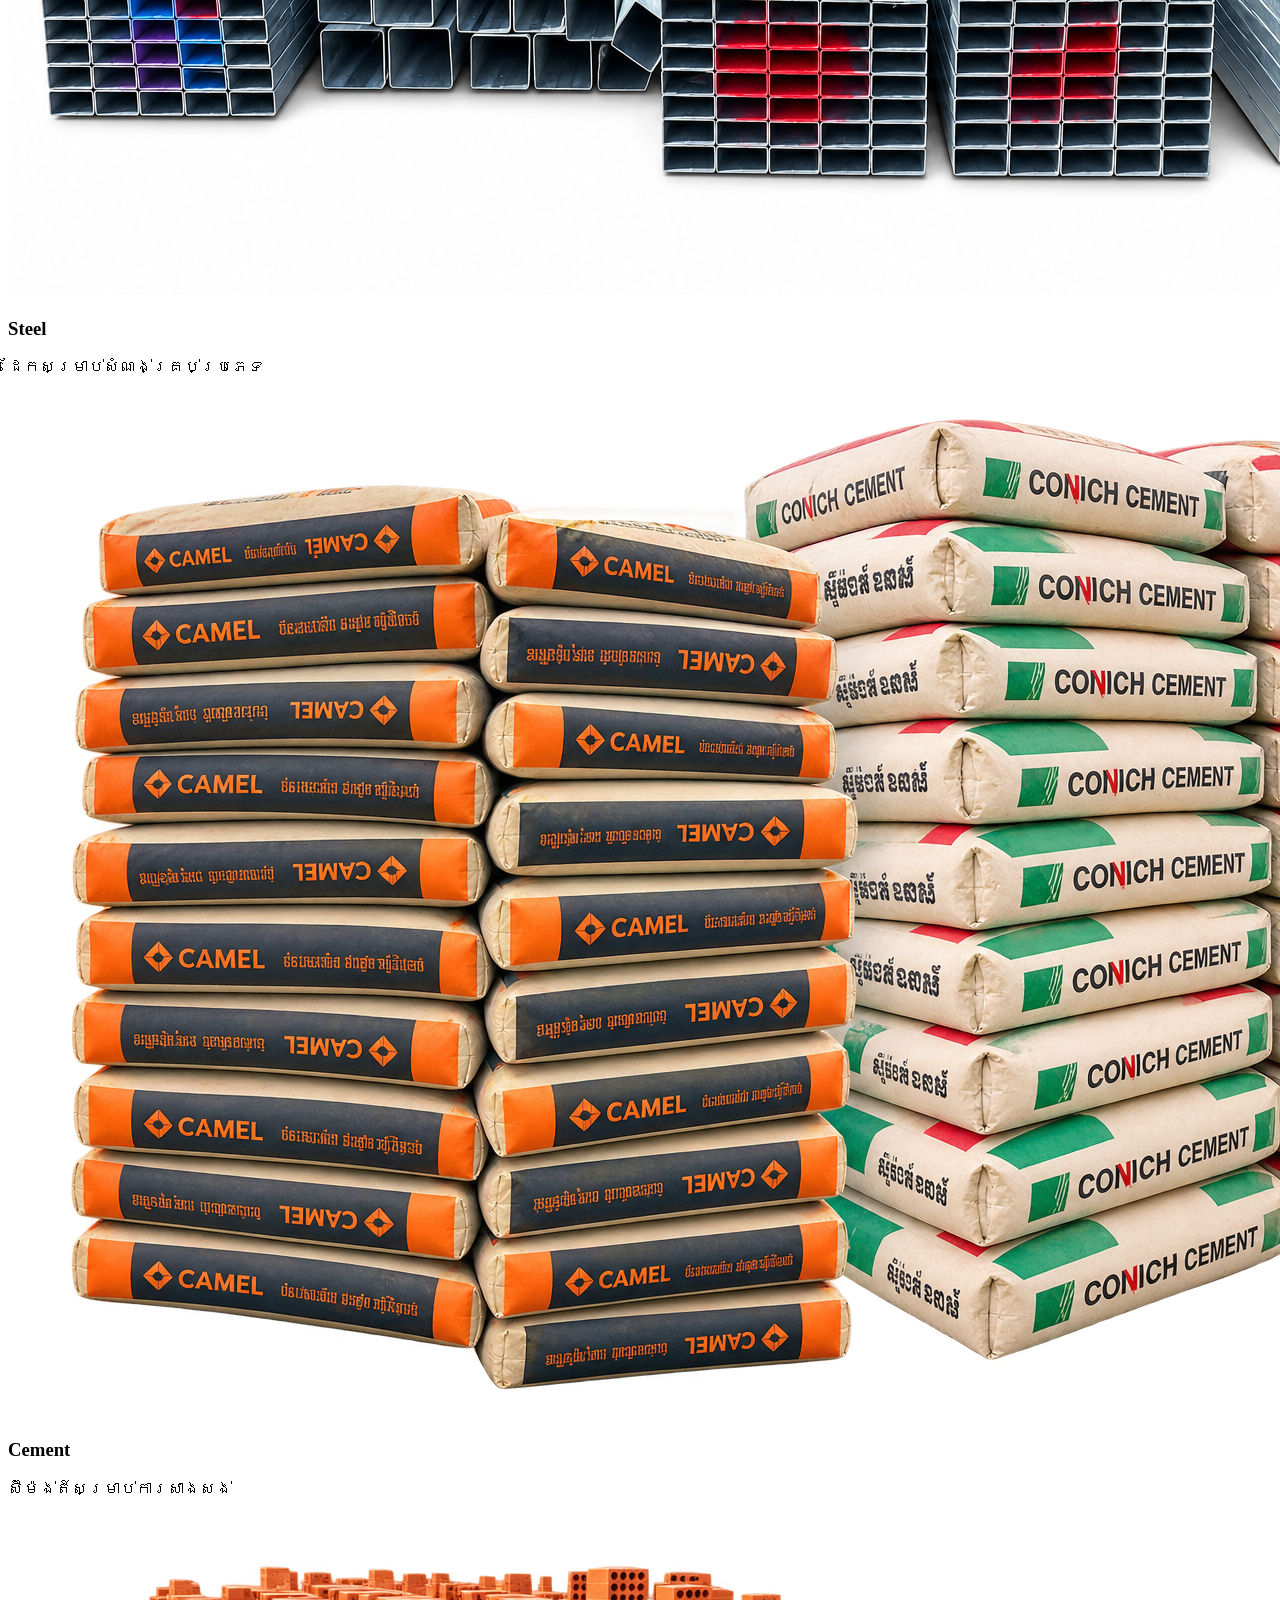
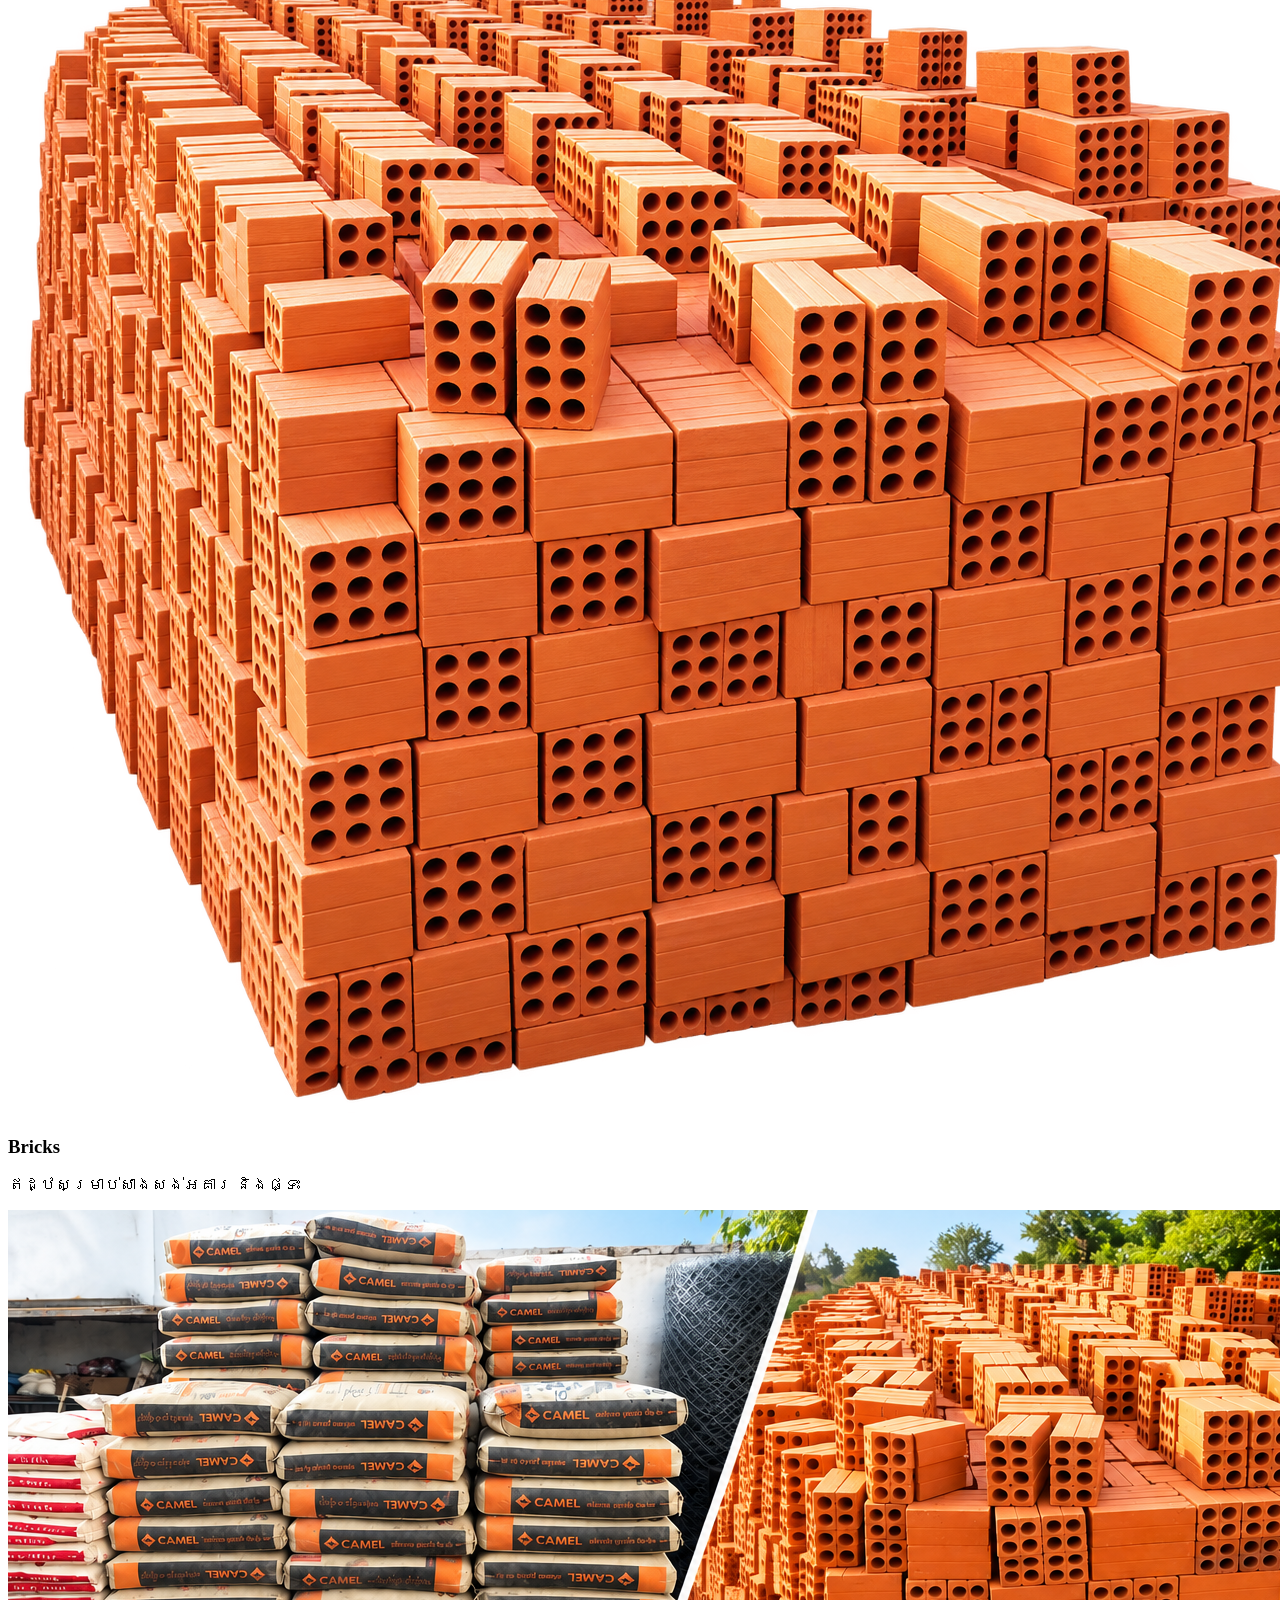
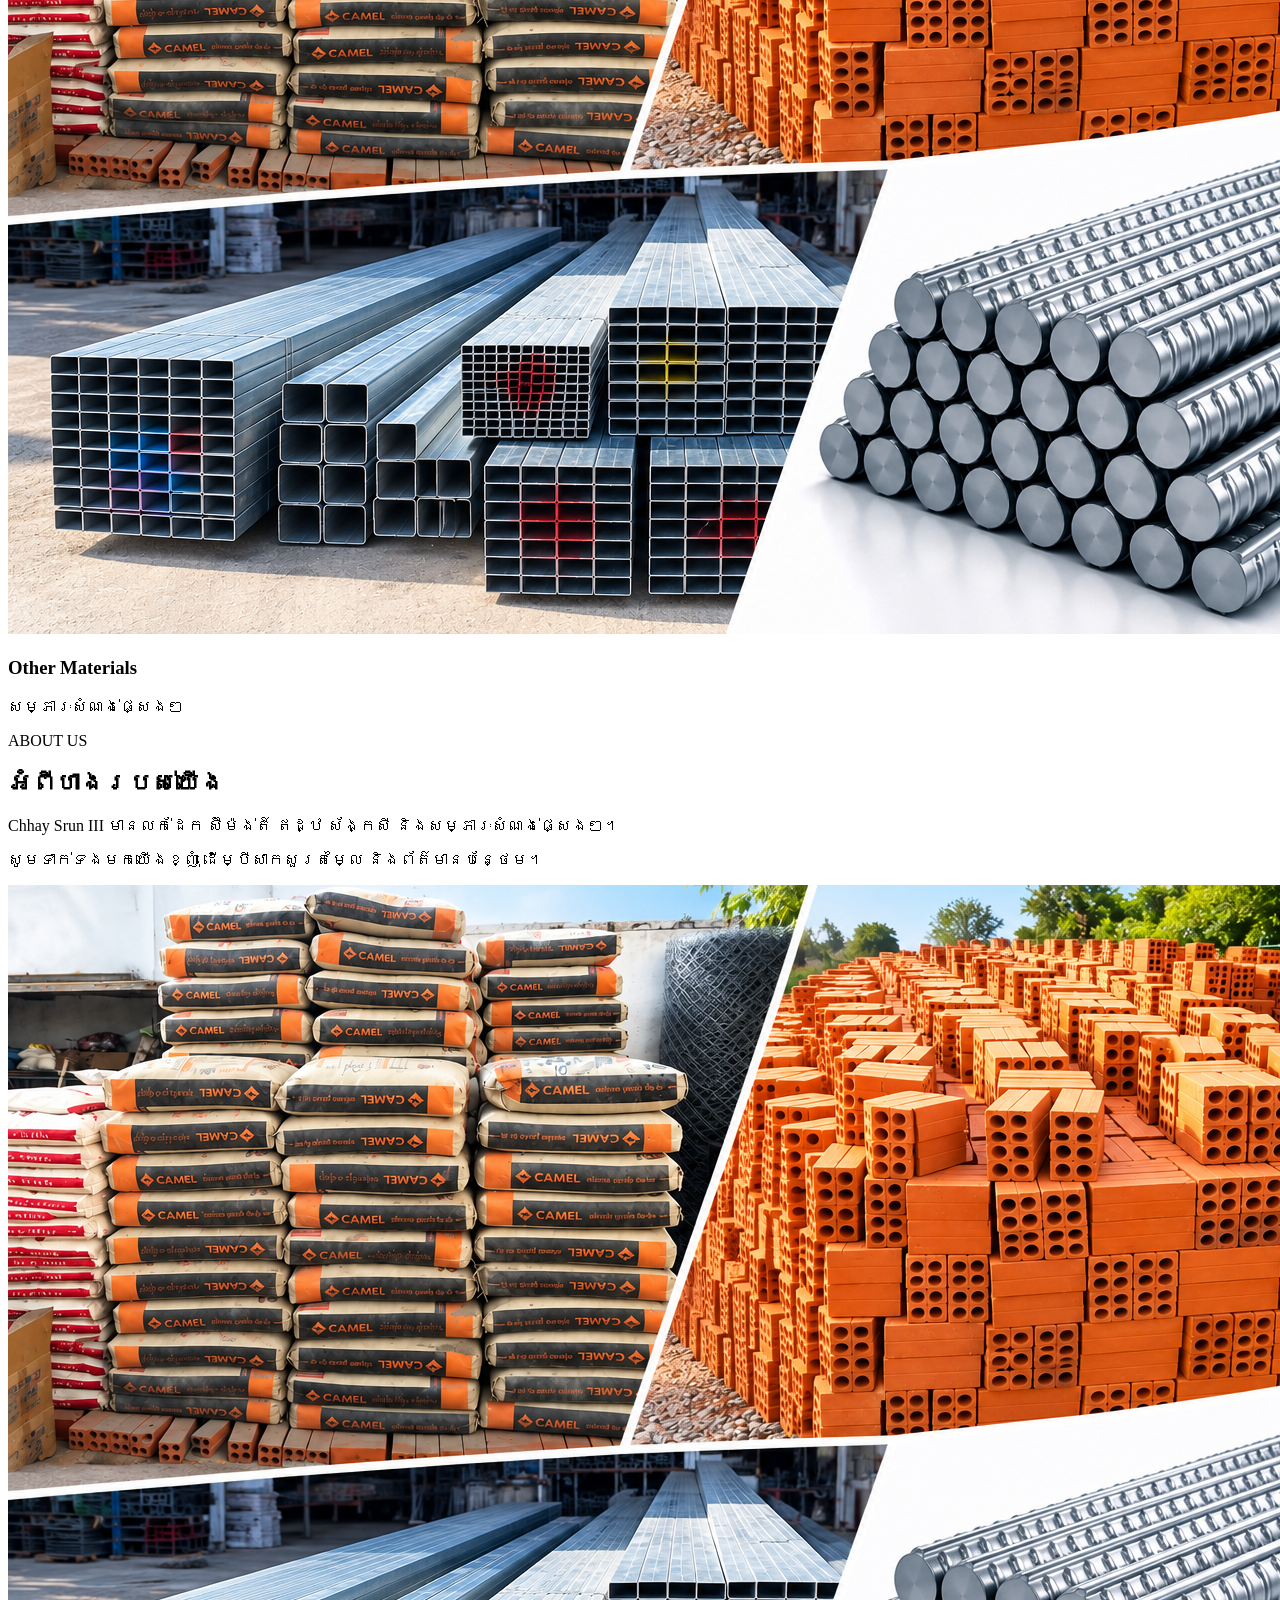
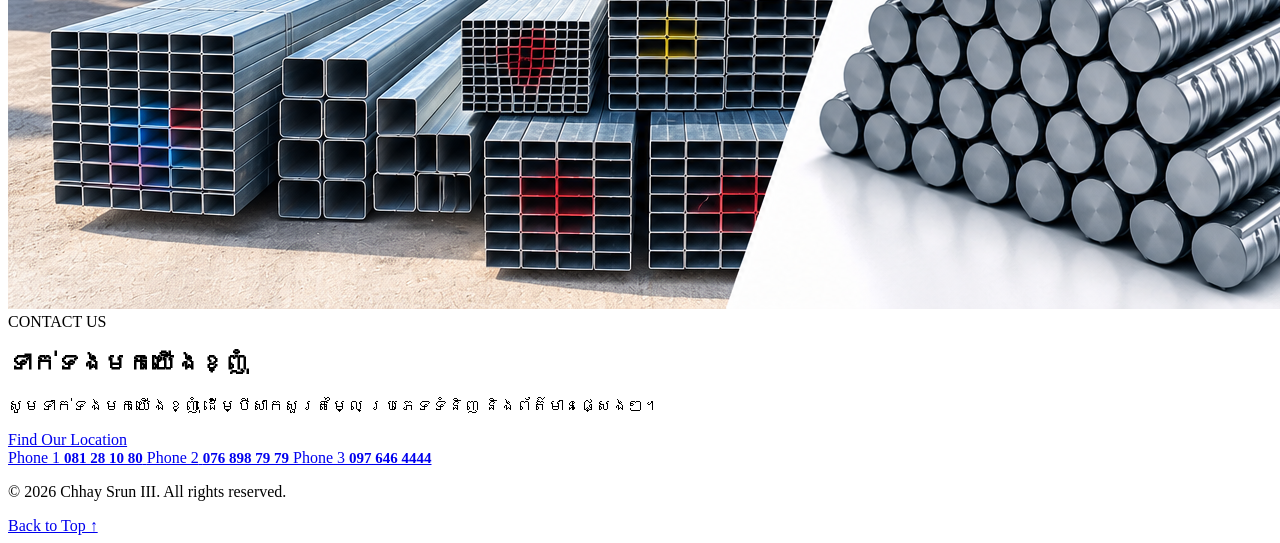
==== commit 6bf2e7f2: "Update index.html" ====
--- a/index.html
+++ b/index.html
@@ -4,22 +4,21 @@
 <head>
   <meta charset="UTF-8">
   <meta name="viewport" content="width=device-width, initial-scale=1.0">
+
   <meta name="description" content="Chhay Srun III sells steel, cement, bricks, zinc roofing sheets, and construction materials.">
-  <title> Chhay Srun III | Construction Materials</title>
+
+  <title>Chhay Srun III | Construction Materials</title>
   <link rel="stylesheet" href="style.css">
 </head>
 
 <body>
-
   <!-- HEADER -->
   <header class="header">
     <div class="container nav">
-
       <a href="#home" class="brand">
-        <img src="cs-logo.png.png" alt="CS Logo" class="brand-logo">
-
+        <img src="cs-logo.png.png" alt="Chhay Srun III Logo" class="brand-logo">
         <div class="brand-text">
-          <strong> Chhay Srun III</strong>
+          <strong>Chhay Srun III</strong>
           <small>ឆាយស្រ៊ុន III លក់ដែកគ្រប់ប្រភេទ</small>
         </div>
       </a>
@@ -29,9 +28,8 @@
         id="menuToggle"
         aria-label="Open navigation"
         aria-expanded="false"
-        type="button">
-        ☰
-      </button>
+        type="button"
+      >☰</button>
 
       <nav id="navigation">
         <a href="#home">Home</a>
@@ -39,274 +37,163 @@
         <a href="#about">About Us</a>
         <a href="#contact" class="nav-contact">Contact Us</a>
       </nav>
-
     </div>
   </header>
 
   <main>
-
-    <!-- HOME / HERO -->
+    <!-- HOME -->
     <section class="hero" id="home">
       <div class="container hero-grid">
-
         <div class="hero-text">
-          <span class="eyebrow">YOUR CONSTRUCTION MATERIALS SUPPLIER</span>
-
-          <h1>ផ្គត់ផ្គង់សម្ភារសំណង់ និងដែកគ្រប់ប្រភេទ</h1>
-
-          <p class="khmer-description">
-            តម្លៃសមរម្យ គុណភាពល្អ និងសេវាកម្មល្អ
+          <span class="eyebrow">WELCOME TO CHHAY SRUN III</span>
+          <h1>Quality Construction Materials for Your Projects</h1>
+          <p>
+            យើងខ្ញុំមានលក់ដែក ស៊ីម៉ង់ត៍ ឥដ្ឋ ស័ង្កសី
+            និងសម្ភារៈសំណង់គ្រប់ប្រភេទ។
           </p>
-
-          <p class="hero-note">
-            Quality materials. Friendly service. Reliable support.
-          </p>
-
           <div class="hero-buttons">
-            <a href="#products" class="button button-primary">
-              Explore Products
-            </a>
-
-            <a href="#contact" class="button button-outline">
-              ទាក់ទងមកយើង
-            </a>
+            <a href="#products" class="button button-primary">Our Products</a>
+            <a href="#contact" class="button button-outline">Contact Us</a>
           </div>
         </div>
 
-        <!-- BUSINESS SIGNBOARD -->
-        <div class="signboard">
+        <div class="hero-image">
           <img
             src="construction-materials.png"
-            alt="Steel, cement, bricks and construction materials"
-            class="signboard-image"
+            alt="Construction materials"
           >
-
-          <h2> ឆាយស្រ៊ុន III</h2>
-
-          <p>ដែក • ស៊ីម៉ង់ត៍ • ឥដ្ឋ • សង្កសី</p>
         </div>
-
       </div>
     </section>
 
     <!-- HIGHLIGHTS -->
     <section class="highlights">
       <div class="container highlight-grid">
-
-        <div>
-          <strong>Quality Materials</strong>
-          <span>For your construction needs</span>
+        <div class="highlight-card">
+          <h3>Quality Products</h3>
+          <p>សម្ភារៈសំណង់មានគុណភាព</p>
         </div>
-
-        <div>
-          <strong>Reasonable Prices</strong>
-          <span>Fair prices for customers</span>
+        <div class="highlight-card">
+          <h3>Many Choices</h3>
+          <p>មានទំនិញច្រើនប្រភេទ</p>
         </div>
-
-        <div>
-          <strong>Helpful Service</strong>
-          <span>Friendly customer support</span>
+        <div class="highlight-card">
+          <h3>Contact Us</h3>
+          <p>សូមទាក់ទងមកយើងខ្ញុំសម្រាប់ព័ត៌មាន</p>
         </div>
-
       </div>
     </section>
 
     <!-- PRODUCTS -->
     <section class="section" id="products">
       <div class="container">
-
         <div class="section-heading">
-          <span class="eyebrow">
-            ឆាយស្រ៊ុន III លក់ដែកគ្រប់ប្រភេទ
-          </span>
-
-          <h2>ផ្គត់ផ្គង់សម្ភារសំណង់ និងដែកគ្រប់ប្រភេទ</h2>
-
-          <p>
-            មានលក់ដែក ស៊ីម៉ង់ត៍ ឥដ្ឋ និងសង្កសីគ្រប់ប្រភេទ។
-            សូមទាក់ទងមកយើងខ្ញុំ ដើម្បីសាកសួរតម្លៃ។
-          </p>
+          <span class="eyebrow">OUR PRODUCTS</span>
+          <h2>សម្ភារៈសំណង់របស់យើង</h2>
+          <p>We sell different types of construction materials.</p>
         </div>
 
         <div class="product-grid">
-
-          <!-- PRODUCT 1: STEEL -->
           <article class="product-card">
-
-            <img
-              src="Steel.png"
-              alt="ដែកគ្រប់ប្រភេទ"
-              class="product-image"
-            >
-
-            <h3>ដែកគ្រប់ប្រភេទ</h3>
-
-            <p>លក់ដែកគ្រប់ប្រភេទ សម្រាប់ការសាងសង់។</p>
-
-            <a href="#contact" class="product-link">
-              សាកសួរព័ត៌មាន →
-            </a>
-
+            <img src="Steel.png" alt="Steel products">
+            <div class="product-info">
+              <h3>Steel</h3>
+              <p>ដែកសម្រាប់សំណង់គ្រប់ប្រភេទ</p>
+            </div>
           </article>
 
-          <!-- PRODUCT 2: CEMENT -->
           <article class="product-card">
-
-            <img
-              src="cement.png"
-              alt="Cement bags"
-              class="product-image"
-            >
-
-            <h3>ស៊ីម៉ង់ត៍</h3>
-
-            <p>លក់ស៊ីម៉ង់ត៍គ្រប់ប្រភេទ</p>
-
-            <a href="#contact" class="product-link">
-              សាកសួរព័ត៌មាន →
-            </a>
-
+            <img src="cement.png" alt="Cement products">
+            <div class="product-info">
+              <h3>Cement</h3>
+              <p>ស៊ីម៉ង់ត៍សម្រាប់ការសាងសង់</p>
+            </div>
           </article>
 
-          <!-- PRODUCT 3: BRICKS -->
           <article class="product-card">
-
-            <img
-              src="bricks.png"
-              alt="Construction bricks"
-              class="product-image"
-            >
-
-            <h3>ឥដ្ឋ</h3>
-
-            <p>លក់ឥដ្ឋគ្រប់ប្រភេទ</p>
-
-            <a href="#contact" class="product-link">
-              សាកសួរព័ត៌មាន →
-            </a>
-
+            <img src="bricks.png" alt="Bricks">
+            <div class="product-info">
+              <h3>Bricks</h3>
+              <p>ឥដ្ឋសម្រាប់សាងសង់អគារ និងផ្ទះ</p>
+            </div>
           </article>
 
+          <article class="product-card">
+            <img src="construction-materials.png" alt="Other construction materials">
+            <div class="product-info">
+              <h3>Other Materials</h3>
+              <p>សម្ភារៈសំណង់ផ្សេងៗ</p>
+            </div>
+          </article>
         </div>
-
-        <p class="product-note">
-          សូមទាក់ទងមកយើងខ្ញុំ ដើម្បីសាកសួរតម្លៃ និងស្តុកទំនិញ។
-        </p>
-
       </div>
     </section>
 
     <!-- ABOUT -->
     <section class="section about-section" id="about">
       <div class="container about-grid">
-
         <div>
-          <span class="eyebrow">ABOUT OUR BUSINESS</span>
-
-          <h2> ឆាយស្រ៊ុន III លក់ដែកគ្រប់ប្រភេទ </h2>
-        </div>
-
-        <div>
+          <span class="eyebrow">ABOUT US</span>
+          <h2>អំពីហាងរបស់យើង</h2>
           <p>
-            ឆាយស្រ៊ុន III មានលក់ដែក ស៊ីម៉ង់ត៍ ឥដ្ឋ
-            សង្កសី និងសម្ភារសំណង់គ្រប់ប្រភេទ។
+            Chhay Srun III មានលក់ដែក ស៊ីម៉ង់ត៍ ឥដ្ឋ ស័ង្កសី
+            និងសម្ភារៈសំណង់ផ្សេងៗ។
           </p>
-
           <p>
-            យើងខ្ញុំខិតខំផ្តល់ជូននូវតម្លៃសមរម្យ
-            គុណភាពល្អ និងសេវាកម្មល្អជូនអតិថិជន។
+            សូមទាក់ទងមកយើងខ្ញុំ ដើម្បីសាកសួរតម្លៃ និងព័ត៌មានបន្ថែម។
           </p>
         </div>
 
+        <div class="about-image">
+          <img src="construction-materials.png" alt="Construction supplies">
+        </div>
       </div>
     </section>
 
     <!-- CONTACT -->
     <section class="contact-section" id="contact">
       <div class="container contact-grid">
-              <div>
+        <div class="contact-info">
           <span class="eyebrow">CONTACT US</span>
-
           <h2>ទាក់ទងមកយើងខ្ញុំ</h2>
-
           <p>
             សូមទាក់ទងមកយើងខ្ញុំ ដើម្បីសាកសួរតម្លៃ
             ប្រភេទទំនិញ និងព័ត៌មានផ្សេងៗ។
           </p>
+          <a
+            class="button button-primary"
+            href="https://maps.app.goo.gl/CAz2wt9tkXytnF9X8"
+            target="_blank"
+            rel="noopener noreferrer"
+          >Find Our Location</a>
         </div>
 
         <div class="phone-list">
-
           <a href="tel:081281080">
             <span>Phone 1</span>
             <strong>081 28 10 80</strong>
           </a>
-
           <a href="tel:0768987979">
             <span>Phone 2</span>
             <strong>076 898 79 79</strong>
           </a>
-
           <a href="tel:0976464444">
             <span>Phone 3</span>
             <strong>097 646 4444</strong>
           </a>
-
         </div>
-
       </div>
     </section>
-
-    <!-- LOCATION: OPEN GOOGLE MAPS -->
-    <!-- LOCATION SECTION -->
-    <section class="location-section" id="location">
-      <div class="container location-grid">
-
-        <div class="location-text">
-          <span class="eyebrow">OUR LOCATION</span>
-
-          <h2>ទីតាំងដេប៉ូ ឆាយស្រ៊ុន III លក់ដែកគ្រប់ប្រភេទ</h2>
-
-          <p>
-            មហាវិថី មិត្តភាព ភ្នំពេញ ហាណូយ (១០១៩), សែនសុខ ភ្នំពេញ
-          </p>
-        </div>
-
-        <div class="location-action">
-          <a
-            href="https://maps.app.goo.gl/CAz2wt9tkXytnF9X8"
-            target="_blank"
-            rel="noopener noreferrer"
-            class="location-link"
-          >
-            <span>អាសយដ្ឋាន</span>
-            <strong>មើលទីតាំងលើ Google Maps ↗</strong>
-          </a>
-        </div>
-
-      </div>
-    </section>
-
   </main>
 
   <!-- FOOTER -->
   <footer class="footer">
     <div class="container footer-content">
-
-      <div>
-        <strong>Depo Chhay Srun III</strong>
-        <p> ឆាយស្រ៊ុន III លក់ដែកគ្រប់ប្រភេទ</p>
-      </div>
-
-      <p>
-        © <span id="currentYear"></span>
-        Depo Chhay Srun III. All rights reserved.
-      </p>
-
+      <p>© <span id="currentYear"></span> Chhay Srun III. All rights reserved.</p>
+      <a href="#home">Back to Top ↑</a>
     </div>
   </footer>
 
   <script src="script.js"></script>
-
 </body>
 </html>
--- a/style.css
+++ b/style.css
@@ -1,775 +1,32 @@
-
-/* ==========================================
-   DEPO CHHAY SRUN III
-   White + Cool Blue Theme
-========================================== */
-
-:root {
-  --blue: #174A78;
-  --light-blue: #65BDF3;
-  --pale-blue: #EAF6FF;
-  --dark-blue: #103858;
-  --dark: #263746;
-  --muted: #526779;
-  --white: #FFFFFF;
-  --border: #CDE8FA;
-}
-
-/* RESET */
-
-* {
-  margin: 0;
-  padding: 0;
-  box-sizing: border-box;
-}
-
-html {
-  scroll-behavior: smooth;
-  scroll-padding-top: 100px;
-}
-
-body {
-  width: 100%;
-  overflow-x: hidden;
-  font-family: Arial, "Khmer OS System", "Noto Sans Khmer", sans-serif;
-  color: var(--dark);
-  background: var(--white);
-  line-height: 1.7;
-}
-
-a {
-  color: inherit;
-  text-decoration: none;
-}
-
-img {
-  display: block;
-  max-width: 100%;
-  height: auto;
-}
-
-.container {
-  width: min(1200px, 92%);
-  margin: 0 auto;
-}
-
-/* HEADER */
-
-.header {
-  position: sticky;
-  top: 0;
-  z-index: 100;
-  width: 100%;
-  background: var(--white);
-  border-bottom: 2px solid var(--pale-blue);
-  box-shadow: 0 3px 15px rgba(23, 74, 120, 0.05);
-}
-
-.nav {
-  min-height: 90px;
-  display: flex;
-  justify-content: space-between;
-  align-items: center;
-  gap: 24px;
-}
-
-.brand {
-  display: flex;
-  align-items: center;
-  gap: 12px;
-  min-width: 0;
-}
-
-.brand-logo {
-  width: 80px;
-  height: 60px;
-  object-fit: contain;
-  flex-shrink: 0;
-}
-
-.brand-text {
-  min-width: 0;
-}
-
 .brand-text strong {
-  display: block;
-  color: var(--blue);
-  font-size: 18px;
-  font-weight: 700;
-  line-height: 1.5;
-}
-
-.brand-text small {
-  display: block;
-  color: #368FCB;
-  font-size: 13px;
-  font-weight: 700;
-  line-height: 1.8;
-}
-
-nav {
-  display: flex;
-  align-items: center;
-  gap: 30px;
-}
-
-nav a {
-  color: #368FCB;
-  font-size: 15px;
-  font-weight: 700;
-  transition: color 0.2s;
-}
-
-nav a:hover {
-  color: var(--blue);
-}
-
-nav .nav-contact {
-  padding: 12px 22px;
-  border-radius: 9px;
-  background: var(--blue);
-  color: var(--white);
-}
-
-nav .nav-contact:hover {
-  background: var(--dark-blue);
-  color: var(--white);
-}
-
-.menu-toggle {
-  display: none;
-  border: 0;
-  background: transparent;
-  color: var(--blue);
-  font-size: 28px;
-  cursor: pointer;
-}
-
-/* HERO */
-
-.hero {
-  width: 100%;
-  padding: 75px 0;
-  background: linear-gradient(120deg, #FFFFFF 30%, #EAF6FF 100%);
-}
-
-.hero-grid {
-  display: grid;
-  grid-template-columns: minmax(0, 1.2fr) minmax(0, 0.8fr);
-  align-items: center;
-  gap: 40px;
-}
-
-.hero-text {
-  min-width: 0;
-  width: 100%;
-}
-
-.eyebrow {
-  display: inline-block;
-  margin-bottom: 16px;
-  color: #368FCB;
-  font-size: 12px;
-  font-weight: 800;
-  letter-spacing: 1.7px;
-}
-
-.hero-text h1 {
-  margin-bottom: 22px;
-  color: var(--blue);
-  font-family: "Khmer OS System", "Noto Sans Khmer", sans-serif;
-  font-size: 28px;
-  font-weight: 700;
-  line-height: 1.8;
-  letter-spacing: 0;
-  word-spacing: 0;
-  overflow-wrap: break-word;
-}
-
-.khmer-description {
-  max-width: 560px;
-  color: var(--muted);
-  font-family: "Khmer OS System", "Noto Sans Khmer", sans-serif;
-  font-size: 15px;
-  line-height: 1.9;
-  letter-spacing: 0;
-  word-spacing: 0;
-}
-
-.hero-note {
-  margin-top: 16px;
-  color: var(--muted);
-  font-size: 14px;
-}
-
-.hero-buttons {
-  display: flex;
-  flex-direction: row;
-  flex-wrap: wrap;
-  align-items: center;
-  gap: 14px;
-  margin: 28px 0 20px;
-}
-
-.button {
-  min-height: 48px;
-  padding: 12px 23px;
-  display: inline-flex;
-  align-items: center;
-  justify-content: center;
-  border: 2px solid var(--blue);
-  border-radius: 8px;
-  font-size: 14px;
-  font-weight: 700;
-  transition: 0.2s;
-}
-
-.button-primary {
-  background: var(--blue);
-  color: var(--white);
-}
-
-.button-primary:hover {
-  background: var(--dark-blue);
-  transform: translateY(-2px);
-}
-
-.button-outline {
-  background: var(--white);
-  color: var(--blue);
-  border-color: var(--light-blue);
-}
-
-.button-outline:hover {
-  background: var(--pale-blue);
-}
-
-/* SIGNBOARD */
-
-.signboard {
-  display: flex;
-  flex-direction: column;
-  justify-content: center;
-  align-items: center;
-  gap: 14px;
-  width: 100%;
-  min-width: 0;
-  min-height: 330px;
-  padding: 25px;
-  background: var(--white);
-  border: 2px solid var(--border);
-  border-radius: 16px;
-  box-shadow: 0 20px 50px rgba(23, 74, 120, 0.09);
-  text-align: center;
-}
-
-.signboard-image {
-  display: block;
-  width: 100%;
-  max-width: 100%;
-  height: 260px;
-  object-fit: cover;
-  object-position: center;
-  border-radius: 12px;
-  margin: 0 auto 10px;
-}
-
-.signboard-logo {
-  width: 240px;
-  max-width: 100%;
-  height: auto;
-  object-fit: contain;
-}
-
-.signboard h2 {
-  color: var(--blue);
-  font-family: "Khmer OS System", "Noto Sans Khmer", sans-serif;
-  font-size: 22px;
-  line-height: 1.7;
-}
-
-.signboard p {
-  color: var(--muted);
-  font-size: 15px;
-}
-
-/* HIGHLIGHTS */
-
-.highlights {
-  padding: 28px 0;
-  background: var(--blue);
-  color: var(--white);
-}
-
-.highlight-grid {
-  display: grid;
-  grid-template-columns: repeat(3, minmax(0, 1fr));
-  gap: 25px;
-}
-
-.highlight-grid div {
-  display: flex;
-  flex-direction: column;
-  align-items: center;
-  text-align: center;
-}
-
-.highlight-grid strong {
-  font-size: 17px;
-  color: var(--white);
-}
-
-.highlight-grid span {
-  color: #EAF6FF;
-  font-size: 13px;
-}
-
-/* GENERAL SECTIONS */
-
-.section {
-  padding: 80px 0;
-}
-
-.section-heading {
-  max-width: 850px;
-  margin: 0 auto 42px;
-  text-align: center;
-}
-
-/* Khmer subtitle in the Products section */
-.section-heading .eyebrow {
-  font-family: "Khmer OS System", "Noto Sans Khmer", sans-serif;
-  font-size: 22px;
-  font-weight: 700;
-  letter-spacing: 0;
-  line-height: 1.9;
-  color: #368FCB;
-}
-
-.section-heading h2,
-.about-grid h2,
-.contact-grid h2 {
-  margin-bottom: 15px;
-  color: var(--blue);
-  font-size: clamp(29px, 4vw, 40px);
-  line-height: 1.6;
-}
-
-.section-heading p,
-.about-grid p,
-.contact-grid > div > p {
-  color: var(--muted);
-}
-
-/* PRODUCT CARDS */
-
-.product-grid {
-  display: grid;
-  grid-template-columns: repeat(3, minmax(0, 1fr));
-  gap: 24px;
-}
-
-.product-card {
-  min-width: 0;
-  padding: 30px 25px;
-  background: var(--white);
-  border: 1px solid var(--border);
-  border-radius: 13px;
-  box-shadow: 0 8px 24px rgba(23, 74, 120, 0.05);
-  transition: transform 0.25s, box-shadow 0.25s;
-}
-
-.product-card:hover {
-  transform: translateY(-5px);
-  box-shadow: 0 15px 35px rgba(23, 74, 120, 0.12);
-}
-
-.product-icon {
-  width: 60px;
-  height: 60px;
-  margin-bottom: 20px;
-  display: grid;
-  place-items: center;
-  border-radius: 12px;
-  background: var(--pale-blue);
-  color: var(--blue);
-  font-size: 32px;
-  font-weight: 800;
-}
-
-.product-card h3 {
-  margin-bottom: 10px;
-  color: var(--blue);
-  font-size: 20px;
-}
-
-.product-card p {
-  margin-bottom: 20px;
-  color: var(--muted);
-  font-size: 14px;
-}
-
-.product-link {
-  color: #368FCB;
-  font-size: 14px;
-  font-weight: 800;
-}
-
-.product-link:hover {
-  color: var(--dark-blue);
-}
-
-.product-note {
-  margin-top: 25px;
-  color: var(--muted);
-  font-size: 13px;
-  text-align: center;
-}
-
-/* ABOUT */
-
-.about-section {
-  background: var(--pale-blue);
-  border-top: 1px solid var(--border);
-  border-bottom: 1px solid var(--border);
-}
-
-.about-grid {
-  display: grid;
-  grid-template-columns: minmax(0, 1fr) minmax(0, 1fr);
-  align-items: start;
-  gap: 60px;
-}
-
-.about-grid p {
-  margin-bottom: 18px;
-}
-
-/* CONTACT */
-
-.contact-section {
-  padding: 80px 0;
-  background: #F5FAFF;
-}
-
-.contact-grid {
-  display: grid;
-  grid-template-columns: minmax(0, 1fr) minmax(0, 0.85fr);
-  align-items: center;
-  gap: 60px;
-}
-
-.phone-list {
-  display: grid;
-  gap: 13px;
-}
-
-.phone-list a {
-  display: flex;
-  justify-content: space-between;
-  align-items: center;
-  gap: 15px;
-  padding: 18px 20px;
-  background: var(--white);
-  border: 1px solid var(--border);
-  border-radius: 9px;
-  transition: 0.2s;
-}
-
-.phone-list a:hover {
-  border-color: var(--light-blue);
-  transform: translateX(3px);
-}
-
-.phone-list span {
-  color: var(--muted);
-  font-size: 13px;
-}
-
-.phone-list strong {
-  color: var(--blue);
-  font-size: 17px;
-}
-
-/* FOOTER */
-
-.footer {
-  padding: 26px 0;
-  background: var(--dark-blue);
-  color: var(--white);
-}
-
-.footer-content {
-  display: flex;
-  justify-content: space-between;
-  align-items: center;
-  flex-wrap: wrap;
-  gap: 15px;
-}
-
-.footer-content strong {
-  color: var(--white);
-}
-
-.footer-content p {
-  color: #D8EBFA;
-  font-size: 12px;
-}
-
-/* TABLETS */
-
-
-/* LEFT-SIDE MOBILE MENU */
-@media (max-width: 900px) {
-    .nav {
-        position: relative;
-        min-height: 78px;
-    }
-
-    .menu-toggle {
-        display: block;
-        position: relative;
-        z-index: 2002;
-        flex-shrink: 0;
-    }
-
-    .nav nav,
-    .nav > nav {
-        display: flex;
-        position: fixed;
-        top: 0;
-        left: 0;
-        right: auto;
-        width: 280px;
-        max-width: 85%;
-        height: 100vh;
-        height: 100dvh;
-        padding: 100px 24px 30px;
-        flex-direction: column;
-        align-items: stretch;
-        gap: 0;
-        background: #ffffff;
-        box-shadow: 5px 0 25px rgba(23, 74, 120, 0.15);
-        z-index: 2001;
-        overflow-y: auto;
-        transform: translateX(-100%);
-        visibility: hidden;
-        pointer-events: none;
-        transition: transform 0.3s ease, visibility 0.3s ease;
-    }
-
-    .nav nav.open,
-    .nav > nav.open {
-        transform: translateX(0);
-        visibility: visible;
-        pointer-events: auto;
-    }
-
-    .nav nav a,
-    .nav > nav a {
-        display: block;
-        padding: 16px 10px;
-        border-bottom: 1px solid #CDE8FA;
-        color: #174A78;
-        font-size: 16px;
-    }
-
-    .nav nav .nav-contact,
-    .nav > nav .nav-contact {
-        margin-top: 12px;
-        text-align: center;
-    }
-}
-/* FIX MOBILE NAVIGATION AND CONTACT BUTTON */
-
-@media (max-width: 900px) {
-  .nav-links {
-    display: flex;
-    position: fixed;
-    top: 0;
-    left: 0;
-    width: 280px;
-    max-width: 85%;
-    height: 100vh;
-    height: 100dvh;
-    padding: 100px 24px 30px;
-    flex-direction: column;
-    align-items: stretch;
-    gap: 0;
-    background: #ffffff;
-    box-shadow: 5px 0 25px rgba(23, 74, 120, 0.15);
-    z-index: 2001;
-    overflow-y: auto;
-    transform: translateX(-100%);
-    visibility: hidden;
-    pointer-events: none;
-    transition: transform 0.3s ease, visibility 0.3s ease;
+    font-size: 15px;
   }
 
-  .nav-links.active {
-    transform: translateX(0);
-    visibility: visible;
-    pointer-events: auto;
+  .brand-text small {
+    font-size: 11px;
   }
 
-  .nav-links a {
-    display: flex;
-    align-items: center;
-    justify-content: flex-start;
-    padding: 18px 14px;
-    color: #174A78 !important;
-    font-size: 16px;
-    font-weight: 600;
-    text-decoration: none;
-    border-bottom: 1px solid #d8e7f0;
+  .product-grid {
+    grid-template-columns: minmax(0, 1fr);
   }
 
-  .nav-links a.nav-contact {
-    display: flex;
-    justify-content: center;
-    align-items: center;
-    margin-top: 16px;
-    padding: 18px 14px;
-    background: #174A78;
-    color: #ffffff !important;
-    border: none;
-    border-radius: 12px;
-    font-size: 16px;
-    font-weight: 700;
-    text-align: center;
+  .product-image {
+    height: 220px;
+  }
+
+  .phone-list a strong {
+    font-size: 15px;
+  }
+
+  .location-text h2 {
+    font-size: 27px;
+  }
+
+  .location-link {
+    padding: 20px;
   }
 }
 
-
-
-/* CONTACT SECTION */
-.contact-section {
-    background: #f3f9fe;
-    padding: 100px 0;
-}
-
-.contact-section .container {
-    width: 90%;
-    max-width: 1550px;
-    margin: 0 auto;
-}
-
-.contact-grid {
-    display: grid;
-    grid-template-columns: 1fr 1fr;
-    gap: 60px;
-    align-items: center;
-}
-
-.contact-section .contact-grid > div:first-child {
-    grid-column: 1;
-    grid-row: 1;
-}
-
-.contact-section .phone-list {
-    grid-column: 2;
-    grid-row: 1;
-    display: flex;
-    flex-direction: column;
-    gap: 16px;
-}
-
-.contact-section .eyebrow {
-    display: block;
-    margin-bottom: 20px;
-    color: #3498db;
-    font-size: 16px;
-    font-weight: 800;
-    letter-spacing: 3px;
-}
-
-.contact-section h2 {
-    margin: 0 0 20px;
-    color: #174a78;
-    font-size: 44px;
-    line-height: 1.6;
-}
-
-.contact-section p {
-    margin: 0;
-    color: #46627d;
-    font-size: 18px;
-    line-height: 2;
-}
-
-.contact-section .phone-list a {
-    display: flex;
-    align-items: center;
-    justify-content: space-between;
-    gap: 12px;
-    min-height: 84px;
-    padding: 20px 26px;
-    box-sizing: border-box;
-    background: #fff;
-    border: 1px solid #c9e3f8;
-    border-radius: 12px;
-    color: #174a78;
-    text-decoration: none;
-}
-
-.contact-section .phone-list a span {
-    color: #46627d;
-    font-size: 16px;
-}
-
-.contact-section .phone-list a strong {
-    color: #174a78;
-    font-size: 20px;
-    font-weight: 800;
-    white-space: nowrap;
-}
-
-/* MOBILE */
-@media (max-width: 650px) {
-    .contact-section {
-        padding: 60px 0;
-    }
-
-    .contact-section .contact-grid {
-        grid-template-columns: minmax(0, 1fr);
-        gap: 30px;
-    }
-
-    .contact-section .contact-grid > div:first-child,
-    .contact-section .phone-list {
-        grid-column: 1;
-        grid-row: auto;
-    }
-
-    .contact-section h2 {
-        font-size: 30px;
-    }
-
-    .contact-section p {
-        font-size: 16px;
-    }
-
-    .contact-section .phone-list a {
-        min-height: 76px;
-        padding: 16px;
-    }
-
-    .contact-section .phone-list a strong {
-        font-size: 16px;
-    }
-}
-
-/* Product images */
-
-.product-image {
-  width: 100%;
-  height: 220px;
-  object-fit: cover;
-  object-position: center;
-  display: block;
-  margin-bottom: 20px;
-  border-radius: 10px;
-}
 /* Product images */
 .product-image {
   width: 100%;
@@ -781,6 +38,7 @@
   border-radius: 10px;
   background: #ffffff;
 }
+
 /* LOCATION & GOOGLE MAPS */
 
 /* LOCATION SECTION - MATCH CONTACT SECTION */
@@ -864,5 +122,3 @@
     padding: 20px;
   }
 }
-
-}
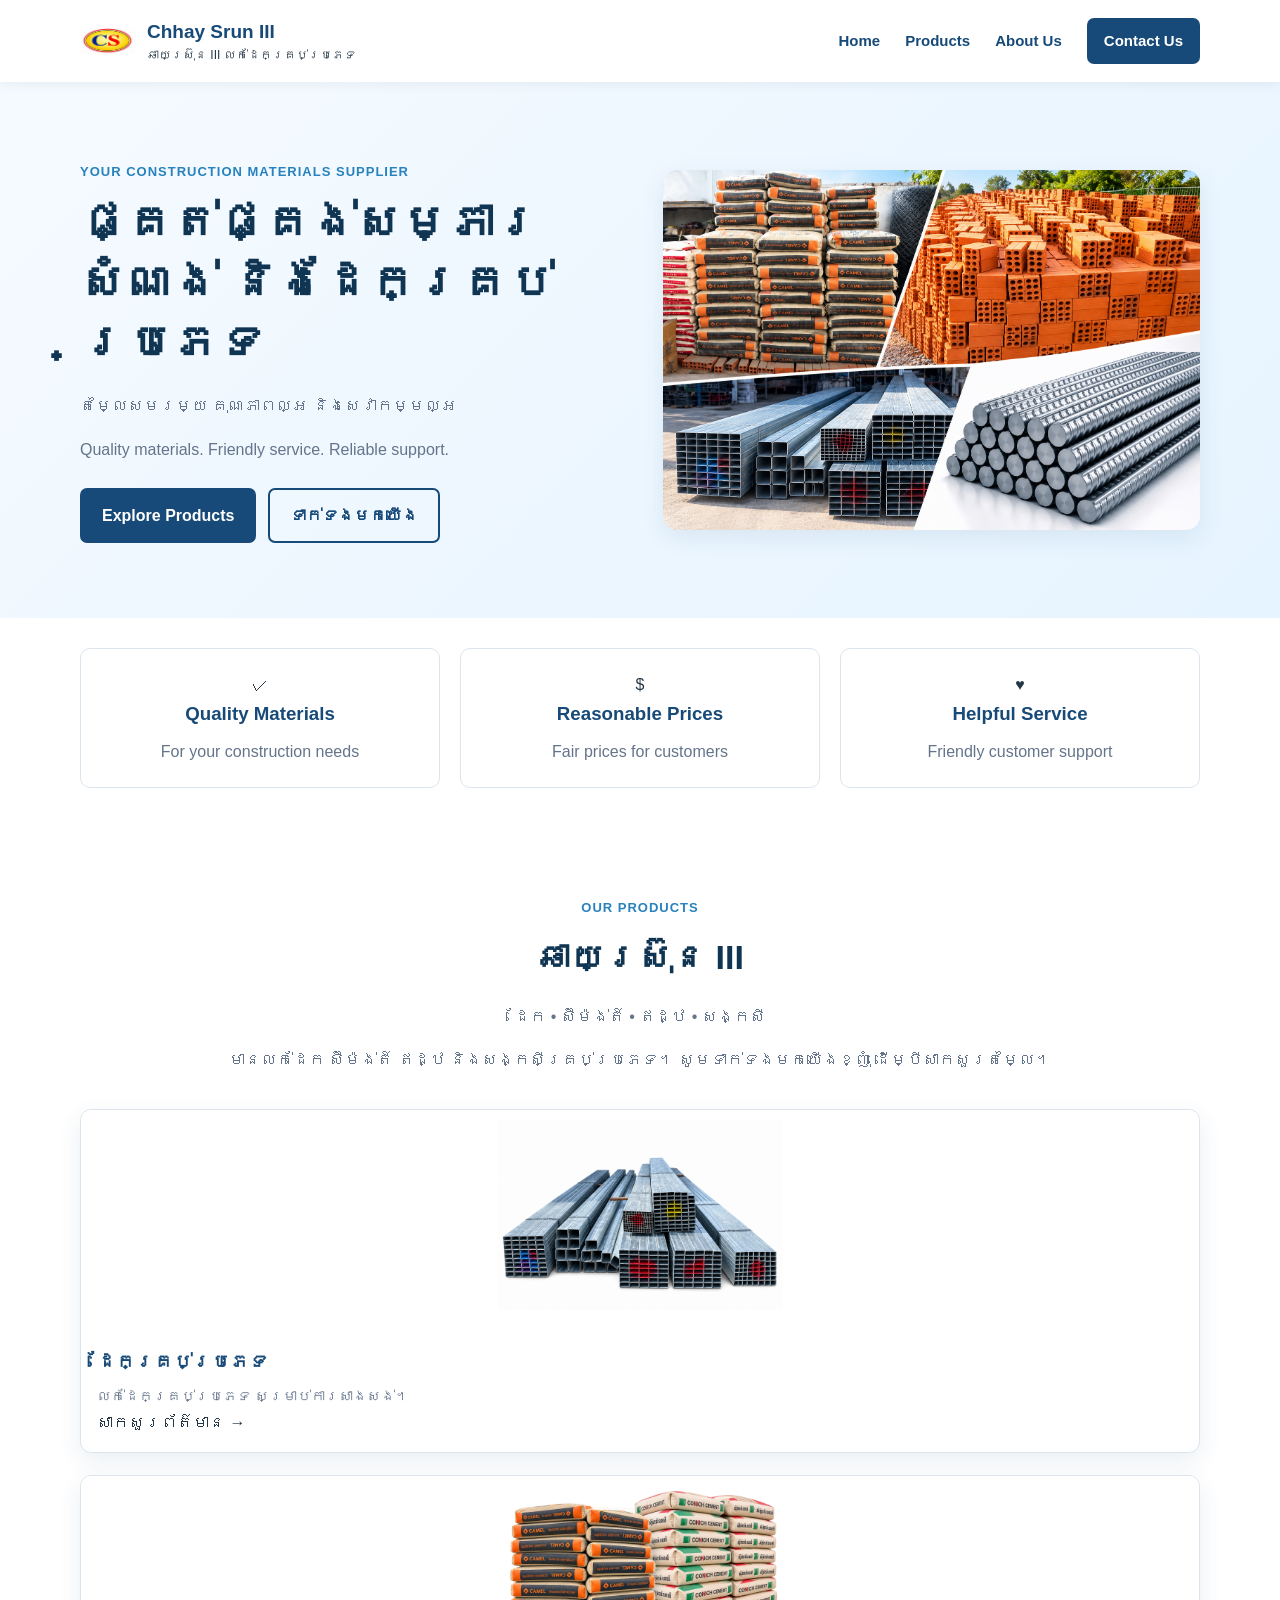
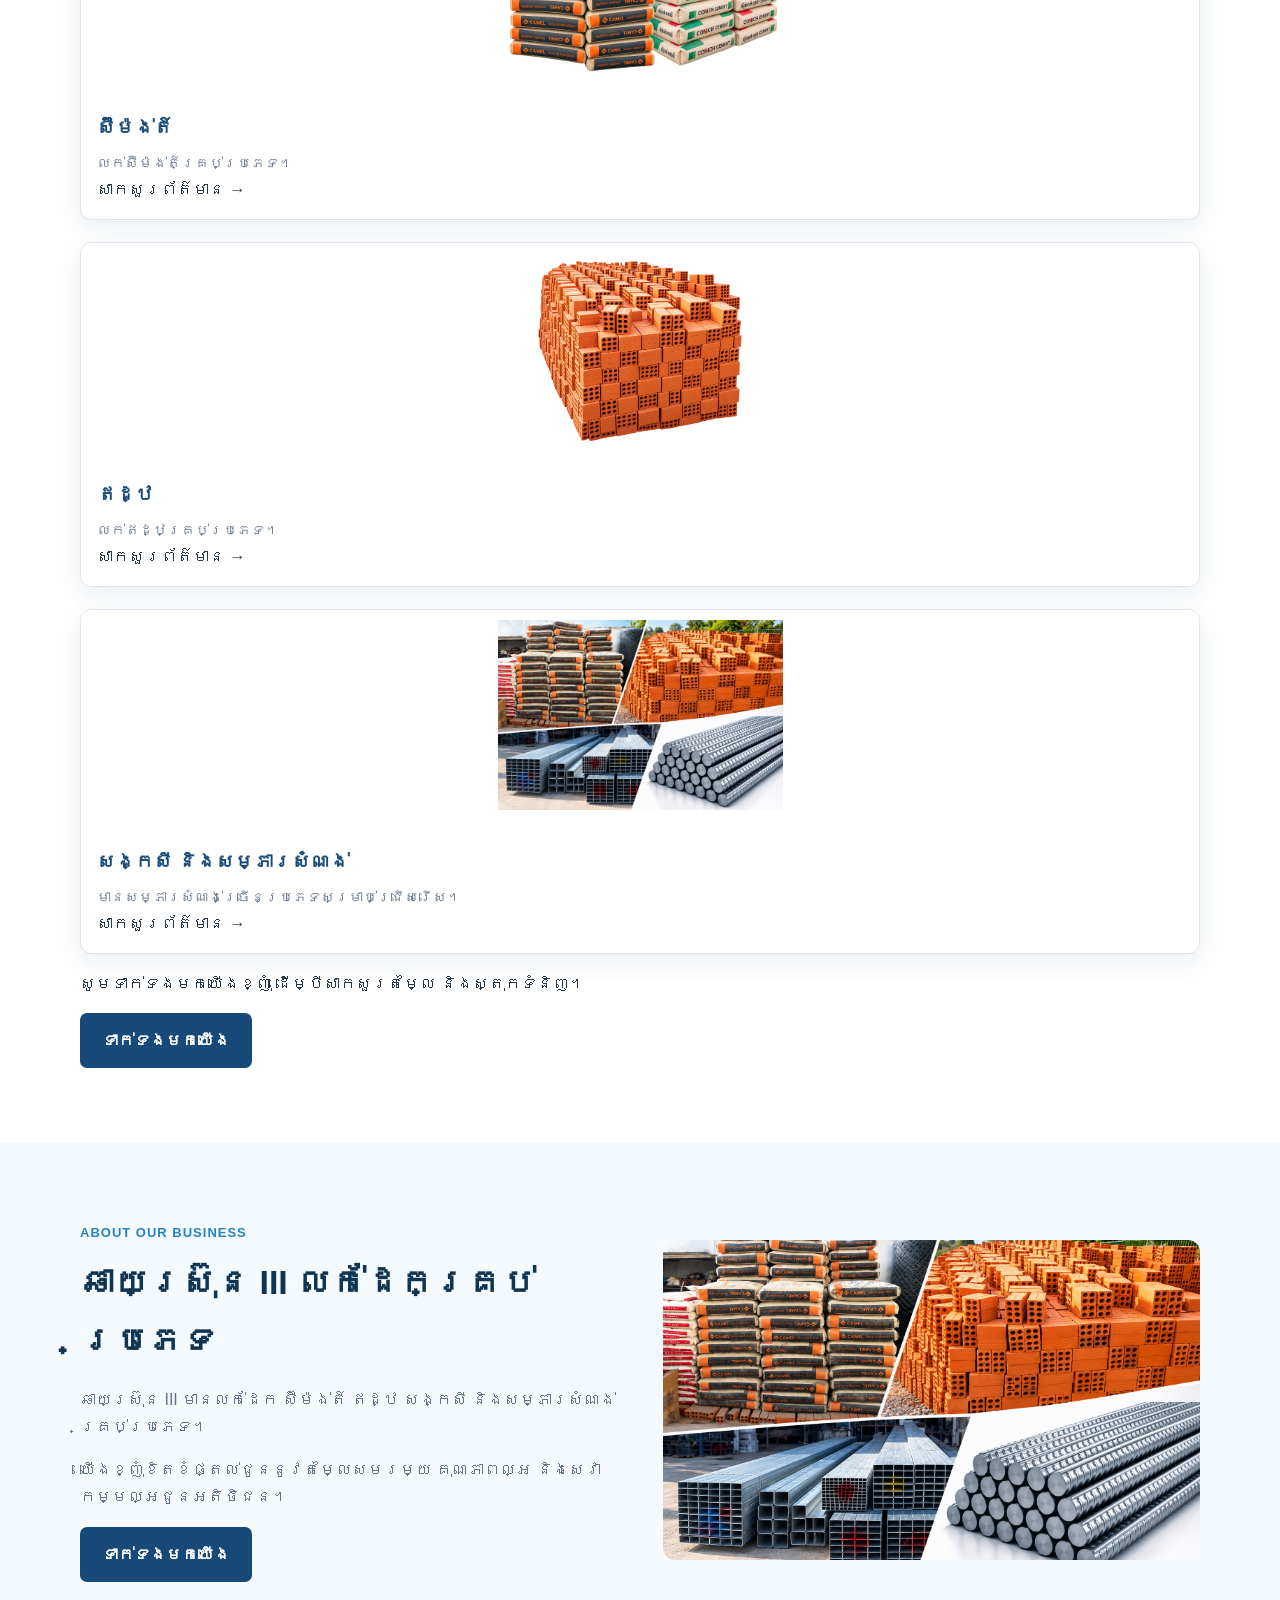
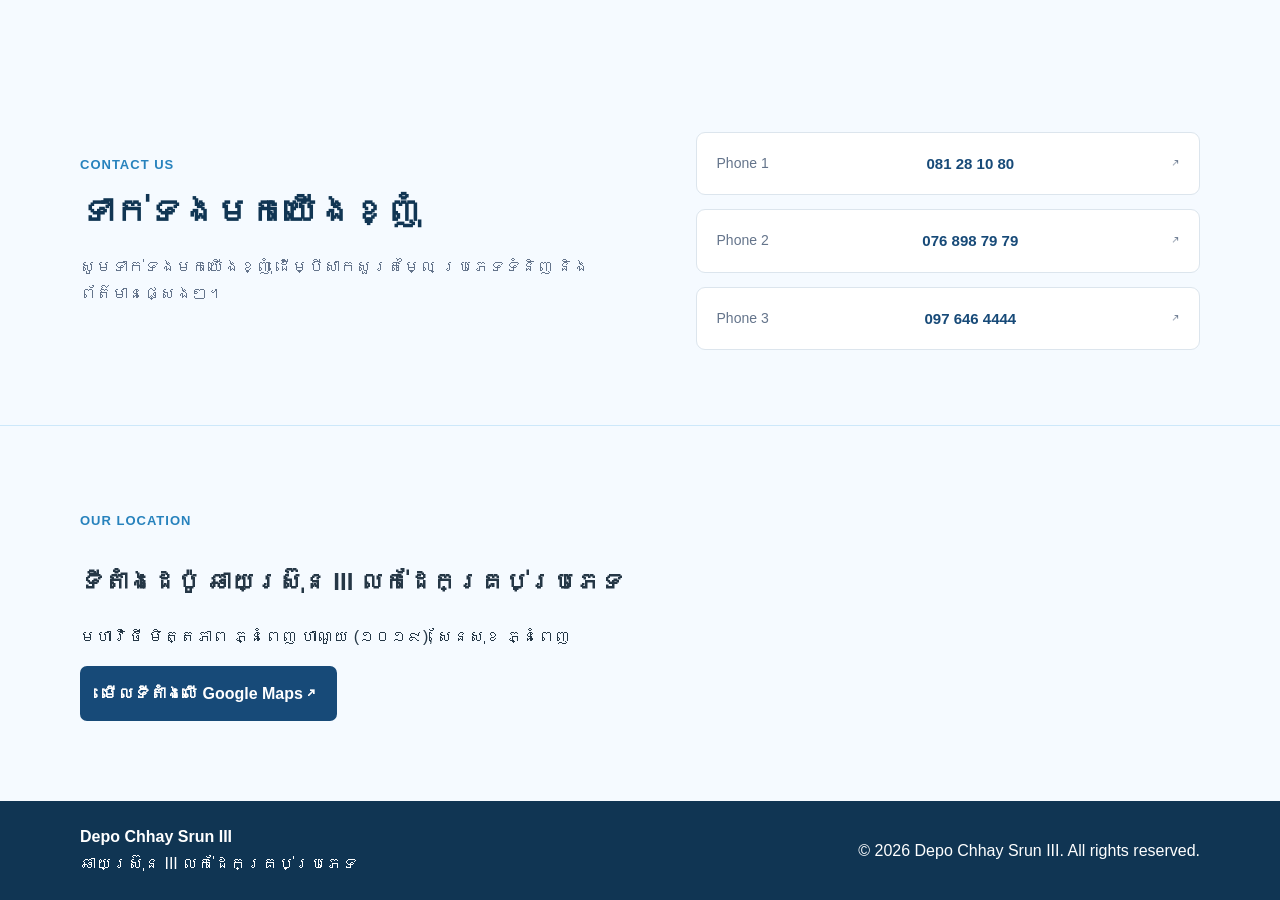
==== commit f5ff7987: "Update index.html" ====
--- a/index.html
+++ b/index.html
@@ -4,19 +4,22 @@
 <head>
   <meta charset="UTF-8">
   <meta name="viewport" content="width=device-width, initial-scale=1.0">
-
-  <meta name="description" content="Chhay Srun III sells steel, cement, bricks, zinc roofing sheets, and construction materials.">
-
-  <title>Chhay Srun III | Construction Materials</title>
-  <link rel="stylesheet" href="style.css">
+  <meta name="description" content="Depo Chhay Srun III sells steel, cement, bricks, zinc roofing sheets and construction materials in Phnom Penh, Cambodia.">
+  <meta name="theme-color" content="#123b61">
+
+  <title>Depo Chhay Srun III | Construction Materials</title>
+
+  <link rel="stylesheet" href="./style.css">
 </head>
 
 <body>
+
   <!-- HEADER -->
   <header class="header">
     <div class="container nav">
+
       <a href="#home" class="brand">
-        <img src="cs-logo.png.png" alt="Chhay Srun III Logo" class="brand-logo">
+        <img src="cs-logo.png.png" alt="CS Logo" class="brand-logo">
         <div class="brand-text">
           <strong>Chhay Srun III</strong>
           <small>ឆាយស្រ៊ុន III លក់ដែកគ្រប់ប្រភេទ</small>
@@ -28,6 +31,7 @@
         id="menuToggle"
         aria-label="Open navigation"
         aria-expanded="false"
+        aria-controls="navigation"
         type="button"
       >☰</button>
 
@@ -37,163 +41,299 @@
         <a href="#about">About Us</a>
         <a href="#contact" class="nav-contact">Contact Us</a>
       </nav>
+
     </div>
   </header>
 
   <main>
-    <!-- HOME -->
+
+    <!-- HERO / HOME -->
     <section class="hero" id="home">
       <div class="container hero-grid">
+
         <div class="hero-text">
-          <span class="eyebrow">WELCOME TO CHHAY SRUN III</span>
-          <h1>Quality Construction Materials for Your Projects</h1>
-          <p>
-            យើងខ្ញុំមានលក់ដែក ស៊ីម៉ង់ត៍ ឥដ្ឋ ស័ង្កសី
-            និងសម្ភារៈសំណង់គ្រប់ប្រភេទ។
-          </p>
+          <span class="eyebrow">YOUR CONSTRUCTION MATERIALS SUPPLIER</span>
+
+          <h1>ផ្គត់ផ្គង់សម្ភារសំណង់ និងដែកគ្រប់ប្រភេទ</h1>
+
+          <p class="hero-kh">
+            តម្លៃសមរម្យ គុណភាពល្អ និងសេវាកម្មល្អ
+          </p>
+
+          <p class="hero-en">
+            Quality materials. Friendly service. Reliable support.
+          </p>
+
           <div class="hero-buttons">
-            <a href="#products" class="button button-primary">Our Products</a>
-            <a href="#contact" class="button button-outline">Contact Us</a>
+            <a href="#products" class="button button-primary">
+              Explore Products
+            </a>
+
+            <a href="#contact" class="button button-outline">
+              ទាក់ទងមកយើង
+            </a>
           </div>
         </div>
 
         <div class="hero-image">
           <img
             src="construction-materials.png"
-            alt="Construction materials"
+            alt="Steel, cement, bricks and construction materials"
           >
         </div>
+
       </div>
     </section>
 
     <!-- HIGHLIGHTS -->
     <section class="highlights">
       <div class="container highlight-grid">
-        <div class="highlight-card">
-          <h3>Quality Products</h3>
-          <p>សម្ភារៈសំណង់មានគុណភាព</p>
-        </div>
-        <div class="highlight-card">
-          <h3>Many Choices</h3>
-          <p>មានទំនិញច្រើនប្រភេទ</p>
-        </div>
-        <div class="highlight-card">
-          <h3>Contact Us</h3>
-          <p>សូមទាក់ទងមកយើងខ្ញុំសម្រាប់ព័ត៌មាន</p>
-        </div>
+
+        <article class="highlight-card">
+          <div class="highlight-icon">✓</div>
+          <h3>Quality Materials</h3>
+          <p>For your construction needs</p>
+        </article>
+
+        <article class="highlight-card">
+          <div class="highlight-icon">$</div>
+          <h3>Reasonable Prices</h3>
+          <p>Fair prices for customers</p>
+        </article>
+
+        <article class="highlight-card">
+          <div class="highlight-icon">♥</div>
+          <h3>Helpful Service</h3>
+          <p>Friendly customer support</p>
+        </article>
+
       </div>
     </section>
 
     <!-- PRODUCTS -->
-    <section class="section" id="products">
+    <section class="section products-section" id="products">
       <div class="container">
+
         <div class="section-heading">
           <span class="eyebrow">OUR PRODUCTS</span>
-          <h2>សម្ភារៈសំណង់របស់យើង</h2>
-          <p>We sell different types of construction materials.</p>
+
+          <h2>ឆាយស្រ៊ុន III</h2>
+
+          <p class="section-lead">
+            ដែក • ស៊ីម៉ង់ត៍ • ឥដ្ឋ • សង្កសី
+          </p>
+
+          <p>
+            មានលក់ដែក ស៊ីម៉ង់ត៍ ឥដ្ឋ និងសង្កសីគ្រប់ប្រភេទ។
+            សូមទាក់ទងមកយើងខ្ញុំ ដើម្បីសាកសួរតម្លៃ។
+          </p>
         </div>
 
         <div class="product-grid">
+
+          <!-- STEEL -->
           <article class="product-card">
-            <img src="Steel.png" alt="Steel products">
+            <div class="product-image">
+              <img src="Steel.png" alt="ដែកគ្រប់ប្រភេទ">
+            </div>
+
             <div class="product-info">
-              <h3>Steel</h3>
-              <p>ដែកសម្រាប់សំណង់គ្រប់ប្រភេទ</p>
+              <h3>ដែកគ្រប់ប្រភេទ</h3>
+
+              <p>លក់ដែកគ្រប់ប្រភេទ សម្រាប់ការសាងសង់។</p>
+
+              <a href="#contact" class="product-link">
+                សាកសួរព័ត៌មាន →
+              </a>
             </div>
           </article>
 
+          <!-- CEMENT -->
           <article class="product-card">
-            <img src="cement.png" alt="Cement products">
+            <div class="product-image">
+              <img src="cement.png" alt="ស៊ីម៉ង់ត៍">
+            </div>
+
             <div class="product-info">
-              <h3>Cement</h3>
-              <p>ស៊ីម៉ង់ត៍សម្រាប់ការសាងសង់</p>
+              <h3>ស៊ីម៉ង់ត៍</h3>
+
+              <p>លក់ស៊ីម៉ង់ត៍គ្រប់ប្រភេទ។</p>
+
+              <a href="#contact" class="product-link">
+                សាកសួរព័ត៌មាន →
+              </a>
             </div>
           </article>
 
+          <!-- BRICKS -->
           <article class="product-card">
-            <img src="bricks.png" alt="Bricks">
+            <div class="product-image">
+              <img src="bricks.png" alt="ឥដ្ឋសម្រាប់សំណង់">
+            </div>
+
             <div class="product-info">
-              <h3>Bricks</h3>
-              <p>ឥដ្ឋសម្រាប់សាងសង់អគារ និងផ្ទះ</p>
+              <h3>ឥដ្ឋ</h3>
+
+              <p>លក់ឥដ្ឋគ្រប់ប្រភេទ។</p>
+
+              <a href="#contact" class="product-link">
+                សាកសួរព័ត៌មាន →
+              </a>
             </div>
           </article>
 
+          <!-- ZINC / OTHER MATERIALS -->
           <article class="product-card">
-            <img src="construction-materials.png" alt="Other construction materials">
+            <div class="product-image">
+              <img
+                src="construction-materials.png"
+                alt="ស័ង្កសី និងសម្ភារសំណង់"
+              >
+            </div>
+
             <div class="product-info">
-              <h3>Other Materials</h3>
-              <p>សម្ភារៈសំណង់ផ្សេងៗ</p>
+              <h3>សង្កសី និងសម្ភារសំណង់</h3>
+
+              <p>មានសម្ភារសំណង់ច្រើនប្រភេទសម្រាប់ជ្រើសរើស។</p>
+
+              <a href="#contact" class="product-link">
+                សាកសួរព័ត៌មាន →
+              </a>
             </div>
           </article>
-        </div>
+
+        </div>
+
+        <div class="product-note">
+          <p>សូមទាក់ទងមកយើងខ្ញុំ ដើម្បីសាកសួរតម្លៃ និងស្តុកទំនិញ។</p>
+
+          <a href="#contact" class="button button-primary">
+            ទាក់ទងមកយើង
+          </a>
+        </div>
+
       </div>
     </section>
 
     <!-- ABOUT -->
     <section class="section about-section" id="about">
       <div class="container about-grid">
-        <div>
-          <span class="eyebrow">ABOUT US</span>
-          <h2>អំពីហាងរបស់យើង</h2>
+
+        <div class="about-text">
+          <span class="eyebrow">ABOUT OUR BUSINESS</span>
+
+          <h2>ឆាយស្រ៊ុន III លក់ដែកគ្រប់ប្រភេទ</h2>
+
           <p>
-            Chhay Srun III មានលក់ដែក ស៊ីម៉ង់ត៍ ឥដ្ឋ ស័ង្កសី
-            និងសម្ភារៈសំណង់ផ្សេងៗ។
-          </p>
+            ឆាយស្រ៊ុន III មានលក់ដែក ស៊ីម៉ង់ត៍ ឥដ្ឋ សង្កសី
+            និងសម្ភារសំណង់គ្រប់ប្រភេទ។
+          </p>
+
           <p>
-            សូមទាក់ទងមកយើងខ្ញុំ ដើម្បីសាកសួរតម្លៃ និងព័ត៌មានបន្ថែម។
-          </p>
+            យើងខ្ញុំខិតខំផ្តល់ជូននូវតម្លៃសមរម្យ គុណភាពល្អ
+            និងសេវាកម្មល្អជូនអតិថិជន។
+          </p>
+
+          <a href="#contact" class="button button-primary">
+            ទាក់ទងមកយើង
+          </a>
         </div>
 
         <div class="about-image">
-          <img src="construction-materials.png" alt="Construction supplies">
-        </div>
+          <img
+            src="construction-materials.png"
+            alt="សម្ភារសំណង់របស់ដេប៉ូ ឆាយស្រ៊ុន III"
+            loading="lazy"
+          >
+        </div>
+
       </div>
     </section>
 
     <!-- CONTACT -->
     <section class="contact-section" id="contact">
       <div class="container contact-grid">
+
         <div class="contact-info">
           <span class="eyebrow">CONTACT US</span>
+
           <h2>ទាក់ទងមកយើងខ្ញុំ</h2>
+
           <p>
             សូមទាក់ទងមកយើងខ្ញុំ ដើម្បីសាកសួរតម្លៃ
             ប្រភេទទំនិញ និងព័ត៌មានផ្សេងៗ។
           </p>
-          <a
-            class="button button-primary"
-            href="https://maps.app.goo.gl/CAz2wt9tkXytnF9X8"
-            target="_blank"
-            rel="noopener noreferrer"
-          >Find Our Location</a>
         </div>
 
         <div class="phone-list">
-          <a href="tel:081281080">
-            <span>Phone 1</span>
+
+          <a href="tel:081281080" class="phone-card">
+            <span class="phone-label">Phone 1</span>
             <strong>081 28 10 80</strong>
-          </a>
-          <a href="tel:0768987979">
-            <span>Phone 2</span>
+            <span class="phone-arrow">↗</span>
+          </a>
+
+          <a href="tel:0768987979" class="phone-card">
+            <span class="phone-label">Phone 2</span>
             <strong>076 898 79 79</strong>
-          </a>
-          <a href="tel:0976464444">
-            <span>Phone 3</span>
+            <span class="phone-arrow">↗</span>
+          </a>
+
+          <a href="tel:0976464444" class="phone-card">
+            <span class="phone-label">Phone 3</span>
             <strong>097 646 4444</strong>
-          </a>
-        </div>
-      </div>
-    </section>
+            <span class="phone-arrow">↗</span>
+          </a>
+
+        </div>
+
+      </div>
+    </section>
+
+    <!-- LOCATION -->
+    <section class="section location-section" id="location">
+      <div class="container location-content">
+
+        <span class="eyebrow">OUR LOCATION</span>
+
+        <h2>ទីតាំងដេប៉ូ ឆាយស្រ៊ុន III លក់ដែកគ្រប់ប្រភេទ</h2>
+
+        <p class="location-address">
+          មហាវិថី មិត្តភាព ភ្នំពេញ ហាណូយ (១០១៩), សែនសុខ ភ្នំពេញ
+        </p>
+
+        <a
+          href="https://maps.app.goo.gl/CAz2wt9tkXytnF9X8"
+          class="button button-primary"
+          target="_blank"
+          rel="noopener noreferrer"
+        >
+          មើលទីតាំងលើ Google Maps ↗
+        </a>
+
+      </div>
+    </section>
+
   </main>
 
   <!-- FOOTER -->
   <footer class="footer">
     <div class="container footer-content">
-      <p>© <span id="currentYear"></span> Chhay Srun III. All rights reserved.</p>
-      <a href="#home">Back to Top ↑</a>
+
+      <div class="footer-brand">
+        <strong>Depo Chhay Srun III</strong>
+        <p>ឆាយស្រ៊ុន III លក់ដែកគ្រប់ប្រភេទ</p>
+      </div>
+
+      <p class="copyright">
+        © <span id="currentYear"></span>
+        Depo Chhay Srun III. All rights reserved.
+      </p>
+
     </div>
   </footer>
 
-  <script src="script.js"></script>
+  <script src="./script.js"></script>
+
 </body>
 </html>
--- a/style.css
+++ b/style.css
@@ -5,6 +5,562 @@
   .brand-text small {
     font-size: 11px;
   }
+:root {
+  --blue: #174a78;
+  --dark-blue: #103553;
+  --light-blue: #dceefa;
+  --background: #f5faff;
+  --white: #ffffff;
+  --text: #253746;
+  --muted: #64748b;
+  --border: #dce5ed;
+  --shadow: 0 8px 25px rgba(23, 74, 120, 0.09);
+}
+
+* {
+  box-sizing: border-box;
+}
+
+html {
+  scroll-behavior: smooth;
+  scroll-padding-top: 90px;
+}
+
+body {
+  margin: 0;
+  font-family: Arial, "Khmer OS Battambang", sans-serif;
+  color: var(--text);
+  line-height: 1.7;
+}
+
+img {
+  display: block;
+  max-width: 100%;
+}
+
+a {
+  color: inherit;
+  text-decoration: none;
+}
+
+button,
+a {
+  -webkit-tap-highlight-color: transparent;
+}
+
+.container {
+  width: min(1120px, 90%);
+  margin: 0 auto;
+}
+
+/* HEADER */
+.header {
+  position: sticky;
+  top: 0;
+  z-index: 1000;
+  background: var(--white);
+  box-shadow: 0 2px 12px rgba(0, 0, 0, 0.06);
+}
+
+.nav {
+  min-height: 82px;
+  display: flex;
+  align-items: center;
+  justify-content: space-between;
+  gap: 20px;
+  position: relative;
+}
+
+.brand {
+  display: flex;
+  align-items: center;
+  gap: 12px;
+  min-width: 0;
+}
+
+.brand-logo {
+  width: 55px;
+  height: 55px;
+  object-fit: contain;
+}
+
+.brand-text {
+  display: flex;
+  flex-direction: column;
+  line-height: 1.5;
+}
+
+.brand-text strong {
+  color: var(--blue);
+  font-size: 19px;
+}
+
+.brand-text small {
+  font-size: 12px;
+}
+
+#navigation {
+  display: flex;
+  align-items: center;
+  gap: 25px;
+}
+
+#navigation a {
+  font-size: 15px;
+  font-weight: 600;
+  color: var(--blue);
+}
+
+#navigation a:hover {
+  color: #2684c7;
+}
+
+#navigation .nav-contact {
+  padding: 10px 17px;
+  color: var(--white);
+  background: var(--blue);
+  border-radius: 7px;
+}
+
+.menu-toggle {
+  display: none;
+  border: 0;
+  border-radius: 7px;
+  padding: 8px 12px;
+  color: var(--white);
+  background: var(--blue);
+  font-size: 24px;
+  cursor: pointer;
+}
+
+/* HERO */
+.hero {
+  padding: 75px 0;
+  background: linear-gradient(135deg, #f5faff, #e6f4ff);
+}
+
+.hero-grid,
+.about-grid {
+  display: grid;
+  grid-template-columns: 1fr 1fr;
+  align-items: center;
+  gap: 45px;
+}
+
+.eyebrow {
+  display: inline-block;
+  margin-bottom: 10px;
+  color: #2782bd;
+  font-size: 13px;
+  font-weight: 700;
+  letter-spacing: 1px;
+}
+
+.hero h1 {
+  margin: 0 0 20px;
+  color: var(--dark-blue);
+  font-size: clamp(30px, 4vw, 46px);
+  line-height: 1.3;
+}
+
+.hero p,
+.about-grid p {
+  color: var(--muted);
+}
+
+.hero-image img {
+  width: 100%;
+  height: 360px;
+  object-fit: cover;
+  border-radius: 14px;
+  box-shadow: var(--shadow);
+}
+
+.hero-buttons {
+  display: flex;
+  flex-wrap: wrap;
+  gap: 12px;
+  margin-top: 25px;
+}
+
+.button {
+  display: inline-flex;
+  align-items: center;
+  justify-content: center;
+  padding: 12px 20px;
+  border: 2px solid var(--blue);
+  border-radius: 7px;
+  font-weight: 700;
+  transition: 0.2s;
+}
+
+.button-primary {
+  color: var(--white);
+  background: var(--blue);
+}
+
+.button-primary:hover {
+  background: var(--dark-blue);
+}
+
+.button-outline {
+  color: var(--blue);
+  background: transparent;
+}
+
+.button-outline:hover {
+  background: var(--light-blue);
+}
+
+/* HIGHLIGHTS */
+.highlights {
+  padding: 30px 0;
+  background: var(--white);
+}
+
+.highlight-grid {
+  display: grid;
+  grid-template-columns: repeat(3, minmax(0, 1fr));
+  gap: 20px;
+}
+
+.highlight-card {
+  padding: 22px;
+  border: 1px solid var(--border);
+  border-radius: 10px;
+  text-align: center;
+}
+
+.highlight-card h3 {
+  margin: 0 0 8px;
+  color: var(--blue);
+}
+
+.highlight-card p {
+  margin: 0;
+  color: var(--muted);
+}
+
+/* PRODUCTS */
+.section {
+  padding: 75px 0;
+}
+
+.section-heading {
+  margin-bottom: 35px;
+  text-align: center;
+}
+
+.section-heading h2,
+.about-grid h2,
+.contact-info h2 {
+  margin: 0 0 12px;
+  color: var(--dark-blue);
+  font-size: clamp(25px, 3vw, 34px);
+}
+
+.section-heading p {
+  color: var(--muted);
+}
+
+.product-grid {
+  display: grid;
+  grid-template-columns: repeat(4, minmax(0, 1fr));
+  gap: 22px;
+}
+
+.product-card {
+  min-width: 0;
+  overflow: hidden;
+  border: 1px solid var(--border);
+  border-radius: 11px;
+  background: var(--white);
+  box-shadow: var(--shadow);
+  transition: transform 0.2s;
+}
+
+.product-card:hover {
+  transform: translateY(-5px);
+}
+
+.product-card img {
+  width: 100%;
+  height: 210px;
+  padding: 10px;
+  object-fit: contain;
+  background: #fff;
+}
+
+.product-info {
+  padding: 16px;
+}
+
+.product-info h3 {
+  margin: 0 0 8px;
+  color: var(--blue);
+}
+
+.product-info p {
+  margin: 0;
+  color: var(--muted);
+  font-size: 14px;
+}
+
+/* ABOUT */
+.about-section {
+  background: var(--background);
+}
+
+.about-image img {
+  width: 100%;
+  height: 320px;
+  object-fit: cover;
+  border-radius: 12px;
+}
+
+/* CONTACT */
+.contact-section {
+  padding: 75px 0;
+  background: var(--background);
+}
+
+.contact-grid {
+  display: grid;
+  grid-template-columns: minmax(0, 1fr) minmax(0, 0.9fr);
+  align-items: center;
+  gap: 55px;
+}
+
+.contact-info h2 {
+  line-height: 1.5;
+}
+
+.contact-info p {
+  margin-bottom: 24px;
+  color: var(--muted);
+}
+
+.phone-list {
+  display: grid;
+  gap: 14px;
+}
+
+.phone-list a {
+  display: flex;
+  justify-content: space-between;
+  align-items: center;
+  gap: 12px;
+  padding: 18px 20px;
+  border: 1px solid var(--border);
+  border-radius: 9px;
+  background: var(--white);
+  transition: 0.2s;
+}
+
+.phone-list a:hover {
+  border-color: var(--blue);
+  transform: translateY(-2px);
+}
+
+.phone-list span {
+  color: var(--muted);
+  font-size: 14px;
+}
+
+.phone-list strong {
+  color: var(--blue);
+  font-size: 16px;
+}
+
+/* FOOTER */
+.footer {
+  padding: 22px 0;
+  color: var(--white);
+  background: var(--dark-blue);
+}
+
+.footer-content {
+  display: flex;
+  justify-content: space-between;
+  align-items: center;
+  gap: 15px;
+}
+
+.footer p {
+  margin: 0;
+}
+
+.footer a {
+  color: var(--white);
+}
+
+/* TABLETS */
+@media (max-width: 900px) {
+  .menu-toggle {
+    display: block;
+    position: relative;
+    z-index: 1002;
+    flex-shrink: 0;
+  }
+
+  #navigation {
+    display: flex;
+    position: fixed;
+    top: 0;
+    right: 0;
+    width: min(300px, 85vw);
+    height: 100vh;
+    height: 100dvh;
+    padding: 100px 24px 30px;
+    flex-direction: column;
+    align-items: stretch;
+    gap: 0;
+    overflow-y: auto;
+    background: var(--white);
+    box-shadow: -5px 0 25px rgba(23, 74, 120, 0.15);
+    z-index: 1001;
+    transform: translateX(105%);
+    visibility: hidden;
+    pointer-events: none;
+    transition: transform 0.25s ease, visibility 0.25s ease;
+  }
+
+  #navigation.open {
+    transform: translateX(0);
+    visibility: visible;
+    pointer-events: auto;
+  }
+
+  #navigation a {
+    padding: 15px 10px;
+    border-bottom: 1px solid var(--border);
+  }
+
+  #navigation .nav-contact {
+    margin-top: 12px;
+    text-align: center;
+  }
+
+  .hero-grid,
+  .about-grid {
+    grid-template-columns: 1fr;
+    gap: 30px;
+  }
+
+  .hero-image img {
+    height: 320px;
+  }
+
+  .product-grid {
+    grid-template-columns: repeat(2, minmax(0, 1fr));
+  }
+}
+
+/* MOBILE */
+@media (max-width: 600px) {
+  .container {
+    width: 92%;
+  }
+
+  .nav {
+    min-height: 72px;
+    gap: 10px;
+  }
+
+  .brand {
+    gap: 8px;
+  }
+
+  .brand-logo {
+    width: 43px;
+    height: 43px;
+  }
+
+  .brand-text strong {
+    font-size: 16px;
+  }
+
+  .brand-text small {
+    max-width: 190px;
+    font-size: 10px;
+  }
+
+  .hero {
+    padding: 45px 0;
+  }
+
+  .hero h1 {
+    font-size: 29px;
+  }
+
+  .hero-image img {
+    height: 240px;
+  }
+
+  .hero-buttons {
+    flex-direction: column;
+  }
+
+  .button {
+    width: 100%;
+  }
+
+  .highlight-grid {
+    grid-template-columns: 1fr;
+  }
+
+  .section {
+    padding: 50px 0;
+  }
+
+  .product-grid {
+    grid-template-columns: repeat(2, minmax(0, 1fr));
+    gap: 12px;
+  }
+
+  .product-card img {
+    height: 150px;
+  }
+
+  .product-info {
+    padding: 12px;
+  }
+
+  .product-info h3 {
+    font-size: 16px;
+  }
+
+  .product-info p {
+    font-size: 12px;
+  }
+
+  .about-image img {
+    height: 230px;
+  }
+
+  .contact-section {
+    padding: 50px 0;
+  }
+
+  .contact-grid {
+    grid-template-columns: minmax(0, 1fr);
+    gap: 28px;
+  }
+
+  .phone-list a {
+    padding: 15px 12px;
+  }
+
+  .phone-list strong {
+    font-size: 14px;
+  }
+
+  .footer-content {
+    flex-direction: column;
+    text-align: center;
+  }
+}
+
 
   .product-grid {
     grid-template-columns: minmax(0, 1fr);
